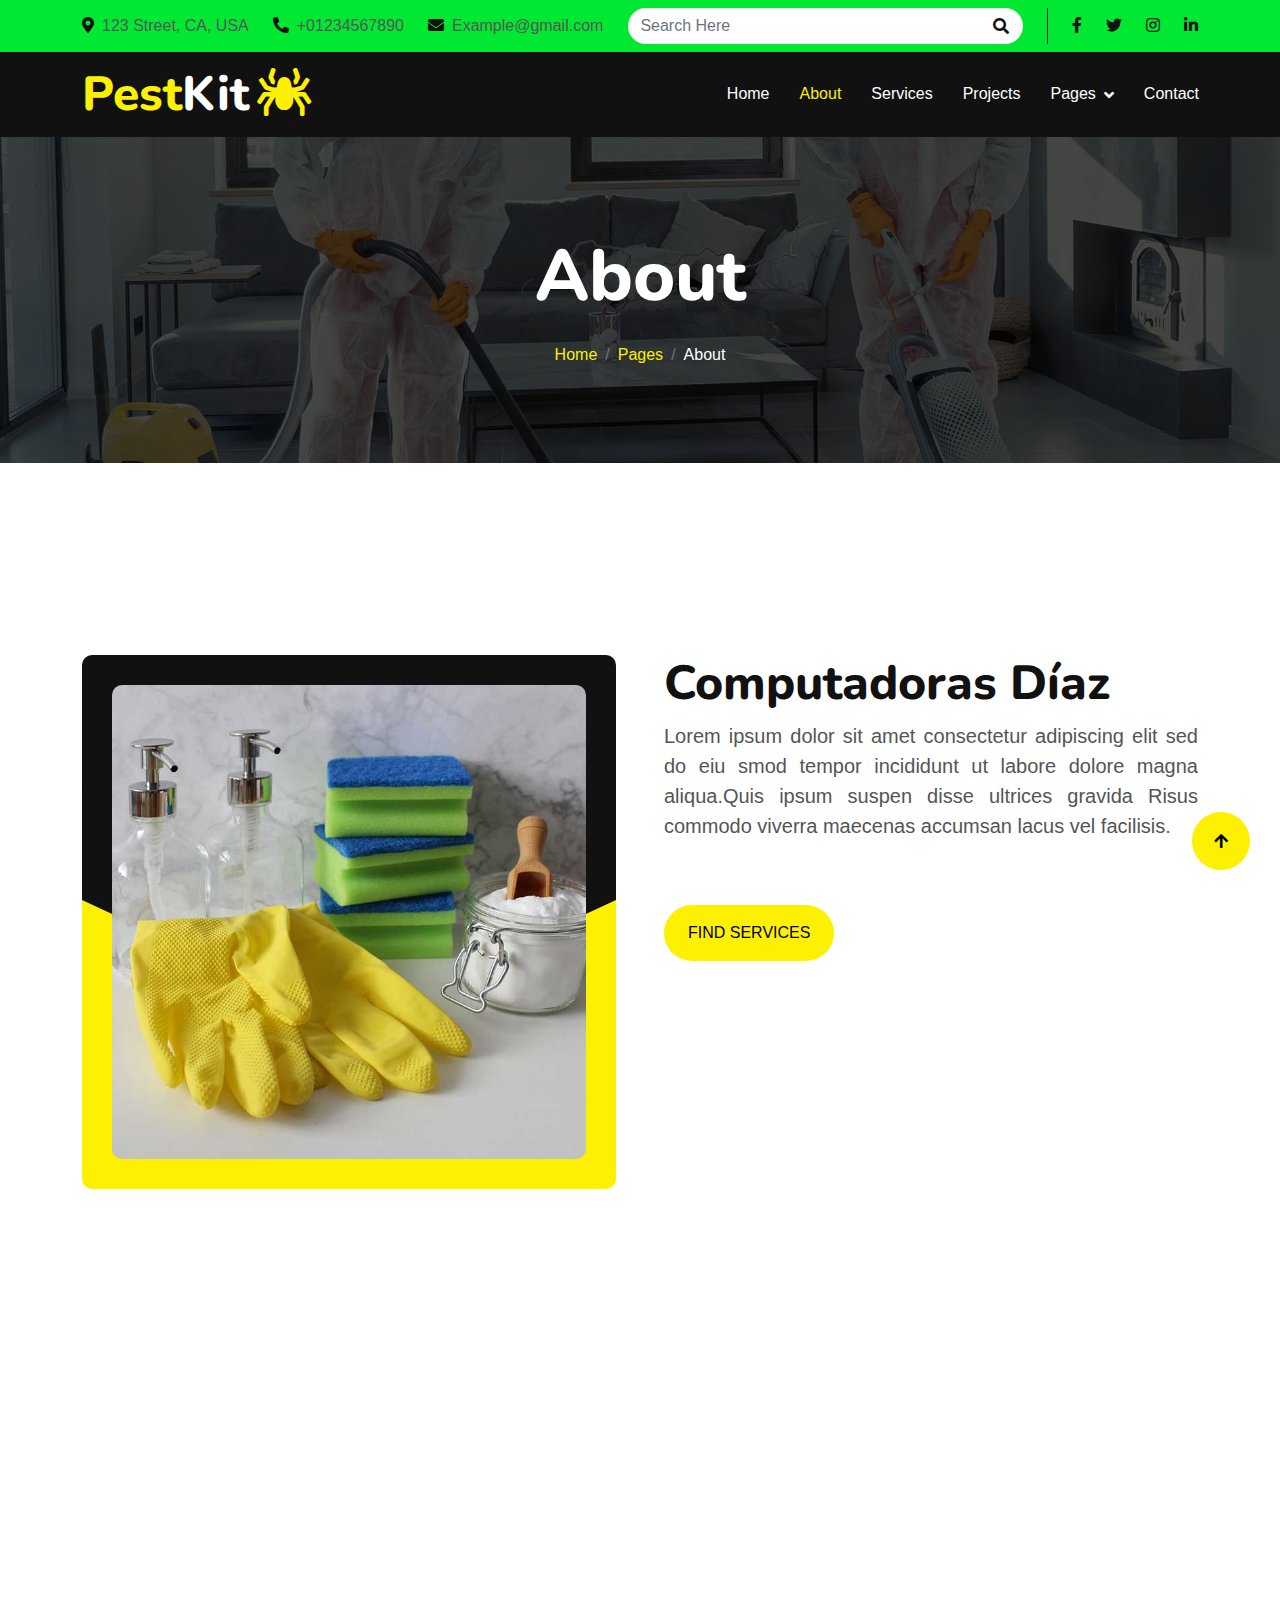
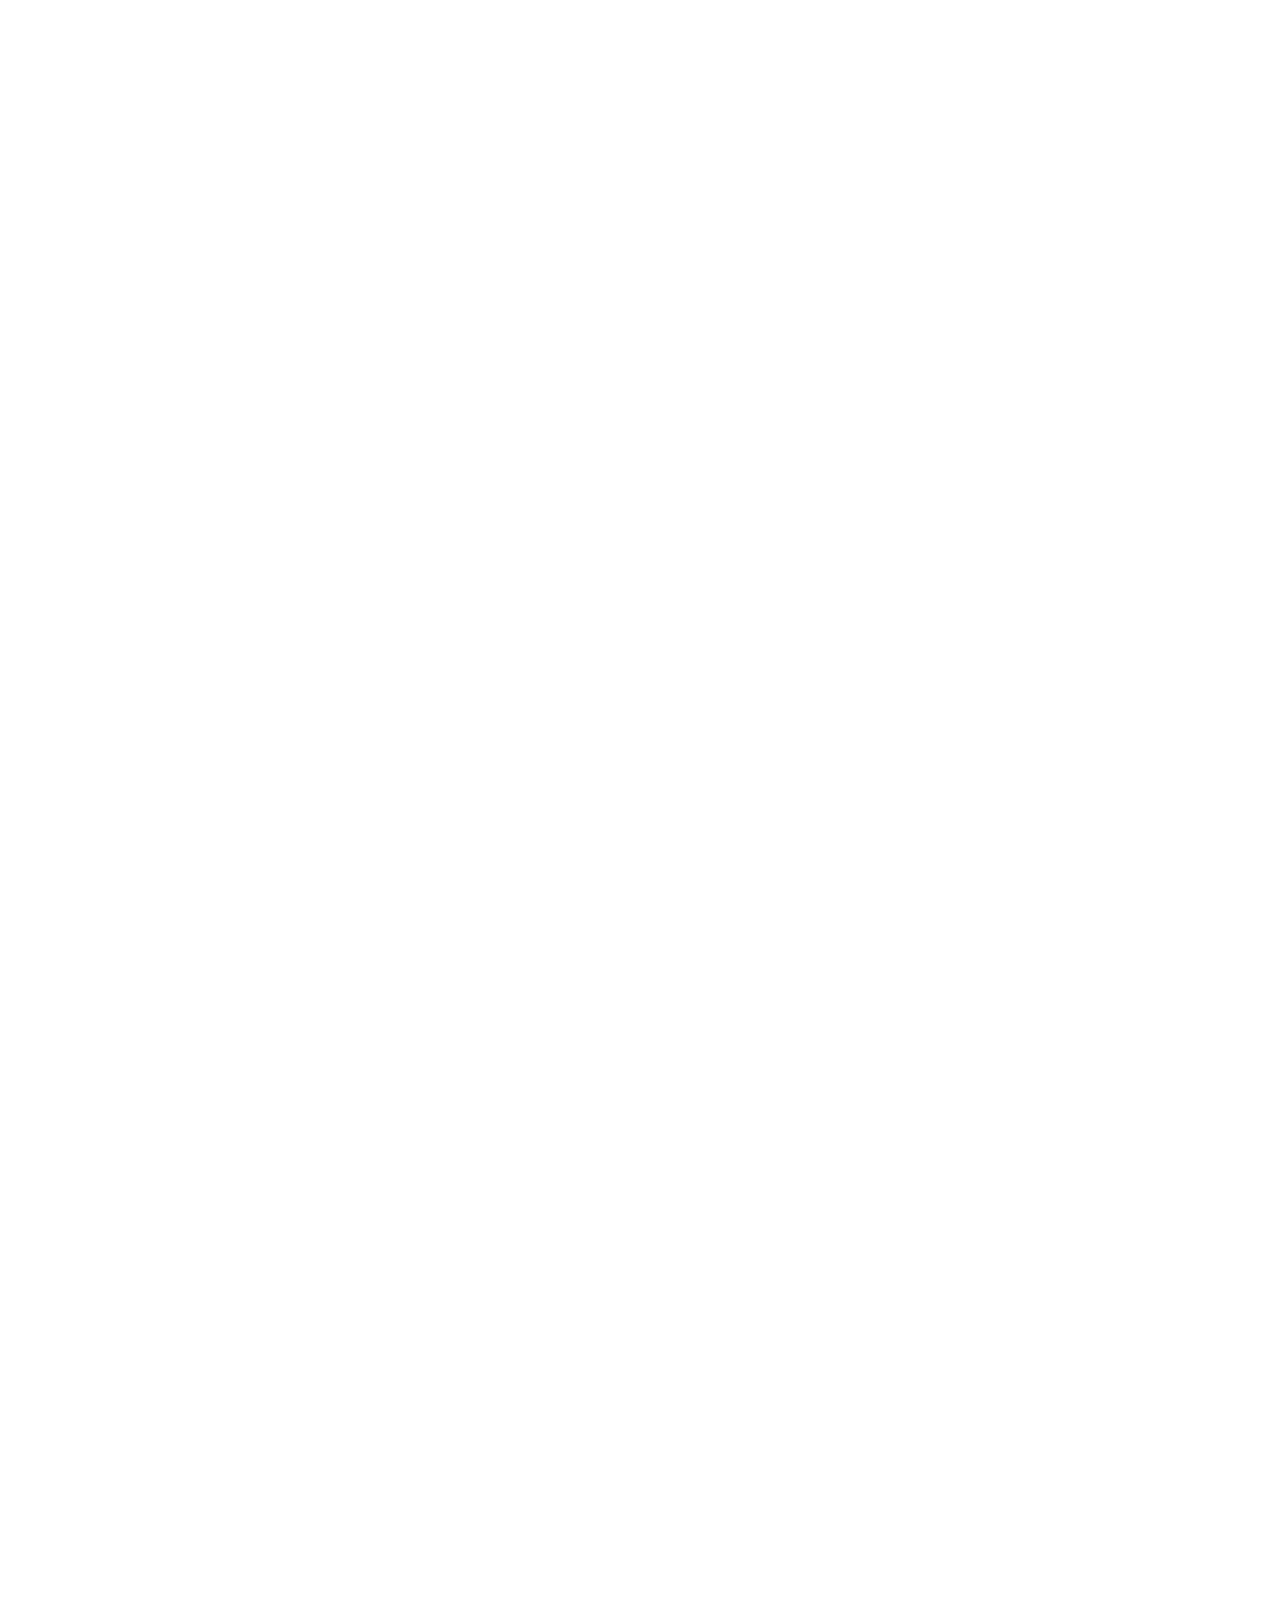
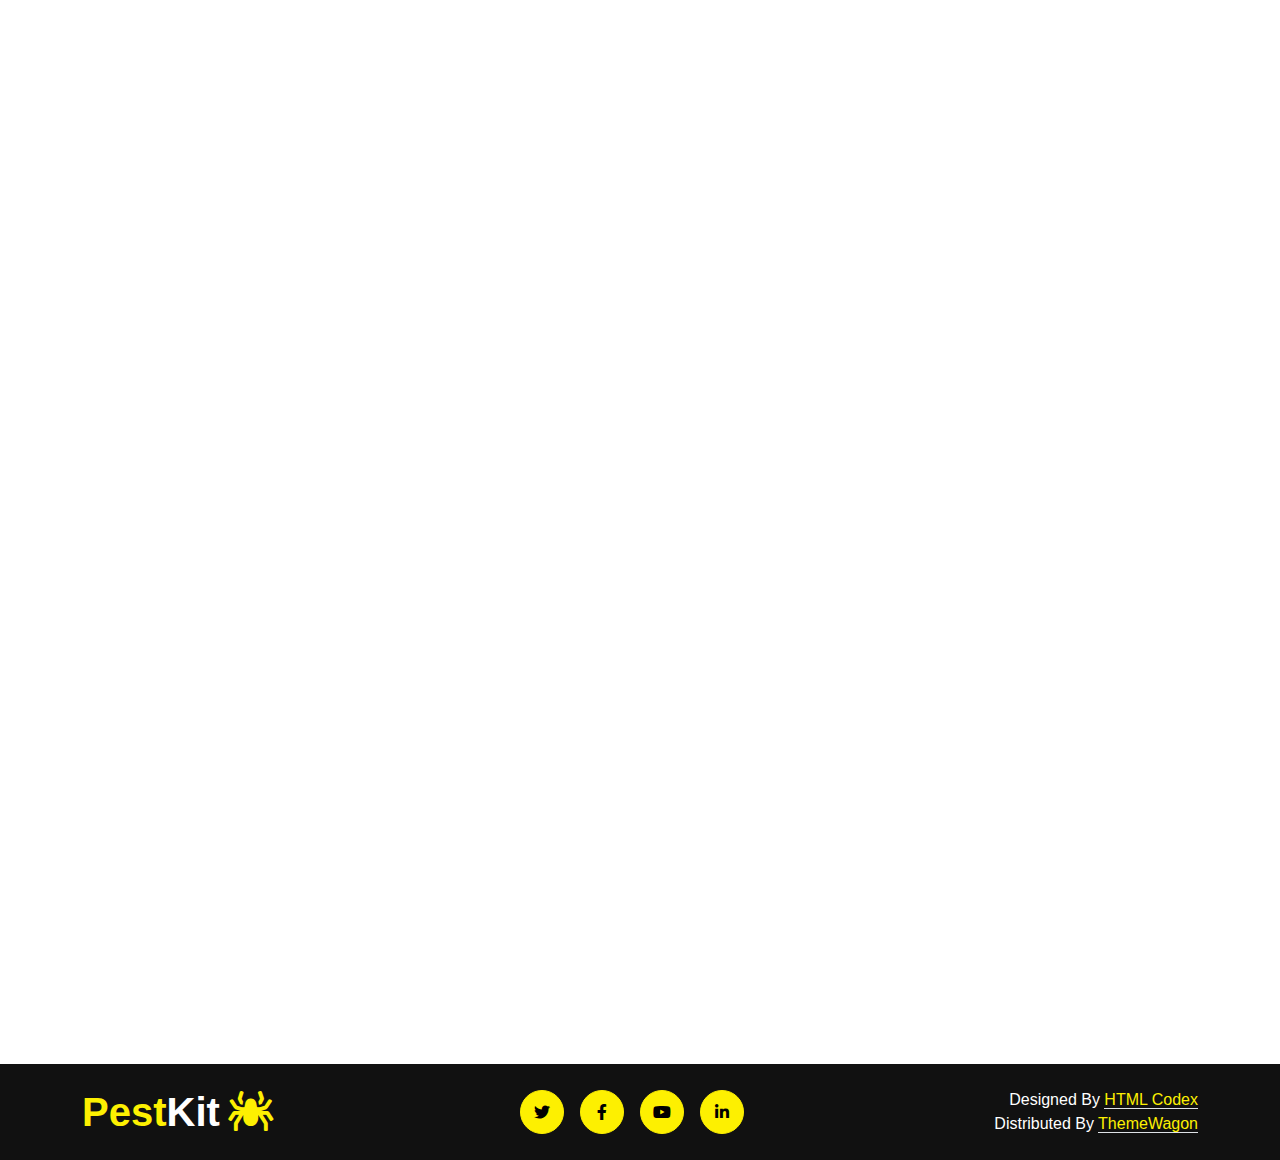
==== about.html @ 219868fa "first commit" ====
<!DOCTYPE html>
<html lang="en">

    <head>
        <meta charset="utf-8">
        <title>ComputadorasDiaz Sobre Nosotros</title>
        <meta content="width=device-width, initial-scale=1.0" name="viewport">
        <meta content="" name="keywords">
        <meta content="" name="description">

        <!-- Google Web Fonts -->
        <link rel="preconnect" href="https://fonts.googleapis.com">
        <link rel="preconnect" href="https://fonts.gstatic.com" crossorigin>
        <link href="https://fonts.googleapis.com/css2?family=Nunito:wght@600;700;800&display=swap" rel="stylesheet"> 
        <link href="https://fonts.googleapis.com/css2?family=Open+Sans:wght@400;500&display=swap" rel="stylesheet">

        <!-- Icon Font Stylesheet -->
        <link href="https://cdnjs.cloudflare.com/ajax/libs/font-awesome/5.10.0/css/all.min.css" rel="stylesheet">
        <link href="https://cdn.jsdelivr.net/npm/bootstrap-icons@1.4.1/font/bootstrap-icons.css" rel="stylesheet">

        <!-- Libraries Stylesheet -->
        <link href="lib/animate/animate.min.css" rel="stylesheet">
        <link href="lib/owlcarousel/assets/owl.carousel.min.css" rel="stylesheet">

        <!-- Customized Bootstrap Stylesheet -->
        <link href="css/bootstrap.min.css" rel="stylesheet">

        <!-- Template Stylesheet -->
        <link href="css/style.css" rel="stylesheet">
    </head>

    <body>
        <!-- Spinner Start -->
        <div id="spinner" class="show w-100 vh-100 bg-white position-fixed translate-middle top-50 start-50 d-flex align-items-center justify-content-center">
            <div class="spinner-grow text-primary" role="status"></div>
        </div>
        <!-- Spinner End -->

        <!-- Topbar Start -->
        <div class="container-fluid topbar-top bg-primary">
            <div class="container">
                <div class="d-flex justify-content-between topbar py-2">
                    <div class="d-flex align-items-center flex-shrink-0 topbar-info">
                        <a href="#" class="me-4 text-secondary"><i class="fas fa-map-marker-alt me-2 text-dark"></i>123 Street, CA, USA</a>
                        <a href="#" class="me-4 text-secondary"><i class="fas fa-phone-alt me-2 text-dark"></i>+01234567890</a>
                        <a href="#" class="text-secondary"><i class="fas fa-envelope me-2 text-dark"></i>Example@gmail.com</a>
                    </div>
                    <div class="text-end pe-4 me-4 border-end border-dark search-btn">
                        <div class="search-form">
                            <form method="post" action="index.html">
                                <div class="form-group">
                                    <div class="d-flex">
                                        <input type="search" class="form-control border-0 rounded-pill" name="search-input" value="" placeholder="Search Here" required=""/>
                                        <button type="submit" value="Search Now!" class="btn"><i class="fa fa-search text-dark"></i></button>
                                    </div>
                                </div>
                            </form>
                        </div>
                    </div>
                    <div class="d-flex align-items-center justify-content-center topbar-icon">
                        <a href="#" class="me-4"><i class="fab fa-facebook-f text-dark"></i></a>
                        <a href="#" class="me-4"><i class="fab fa-twitter text-dark"></i></a>
                        <a href="#" class="me-4"><i class="fab fa-instagram text-dark"></i></a>
                        <a href="#" class=""><i class="fab fa-linkedin-in text-dark"></i></a>
                    </div>
                </div>
            </div>
        </div>
        <!-- Topbar End -->


        <!-- Navbar Start -->
        <div class="container-fluid bg-dark">
            <div class="container">
                <nav class="navbar navbar-dark navbar-expand-lg py-lg-0">
                    <a href="index.html" class="navbar-brand">
                        <h1 class="text-primary mb-0 display-5">Pest<span class="text-white">Kit</span><i class="fa fa-spider text-primary ms-2"></i></h1>
                    </a>
                    <button class="navbar-toggler bg-primary" type="button" data-bs-toggle="collapse" data-bs-target="#navbarCollapse">
                        <span class="fa fa-bars text-dark"></span>
                    </button>
                    <div class="collapse navbar-collapse me-n3" id="navbarCollapse">
                        <div class="navbar-nav ms-auto">
                            <a href="index.html" class="nav-item nav-link">Home</a>
                            <a href="about.html" class="nav-item nav-link active">About</a>
                            <a href="service.html" class="nav-item nav-link">Services</a>
                            <a href="project.html" class="nav-item nav-link">Projects</a>
                            <div class="nav-item dropdown">
                                <a href="#" class="nav-link dropdown-toggle" data-bs-toggle="dropdown">Pages</a>
                                <div class="dropdown-menu m-0 bg-primary">
                                    <a href="price.html" class="dropdown-item">Pricing Plan</a>
                                    <a href="blog.html" class="dropdown-item">Blog Post</a>
                                    <a href="team.html" class="dropdown-item">Team Members</a>
                                    <a href="testimonial.html" class="dropdown-item">Testimonial</a>
                                    <a href="404.html" class="dropdown-item">404 Page</a>
                                </div>
                            </div>
                            <a href="contact.html" class="nav-item nav-link">Contact</a>
                        </div>
                    </div>
                </nav>
            </div>
        </div>
        <!-- Navbar End -->

        
        <!-- Page Header Start -->
        <div class="container-fluid page-header py-5">
            <div class="container text-center py-5">
                <h1 class="display-2 text-white mb-4 animated slideInDown">About</h1>
                <nav aria-label="breadcrumb">
                    <ol class="breadcrumb justify-content-center mb-0 animated slideInDown">
                        <li class="breadcrumb-item"><a href="#">Home</a></li>
                        <li class="breadcrumb-item"><a href="#">Pages</a></li>
                        <li class="breadcrumb-item text-white" aria-current="page">About</li>
                    </ol>
                </nav>
            </div>
        </div>
        <!-- Page Header End -->


        <!-- About Start -->
        <div class="container-fluid py-5">
            <div class="container py-5">
                <div class="row g-5">
                    <div class="col-lg-6 col-md-12 wow fadeInUp" data-wow-delay=".3s">
                        <div class="about-img">
                            <div class="rotate-left bg-dark"></div>
                            <div class="rotate-right bg-dark"></div>
                            <img src="img/about-img.jpg" class="img-fluid h-100" alt="img">
                           
                        </div>
                    </div>
                    <div class="col-lg-6 col-md-12 wow fadeInUp" data-wow-delay=".6s">
                        <div class="about-item overflow-hidden">
                            <h1 class="display-5 mb-2">Computadoras Díaz</h1>
                            <p class="fs-5" style="text-align: justify;">Lorem ipsum dolor sit amet consectetur adipiscing elit sed do eiu smod tempor incididunt ut labore dolore magna aliqua.Quis ipsum suspen disse ultrices gravida Risus commodo viverra maecenas accumsan lacus vel facilisis.</p>
                                
                            </div>
                            <button type="button" class="btn btn-primary border-0 rounded-pill px-4 py-3 mt-5">Find Services</button>
                        </div>
                    </div>
                </div>
            </div>
        </div>
        <!-- About End -->


        <!-- Call To Action Start -->
        <div class="container-fluid py-5 call-to-action wow fadeInUp" data-wow-delay=".3s" style="margin: 6rem 0;">
            <div class="container">
                <div class="row g-4">
                    <div class="col-lg-6">
                        <img src="img/action.jpg" class="img-fluid w-100 rounded-circle p-5" alt="">
                    </div>
                    <div class="col-lg-6 my-auto">
                        <div class="text-start mt-4">
                            <h1 class="pb-4 text-white">Sign Up To Our Newsletter To Get The Latest Offers</h1>
                        </div>
                        <form method="post" action="index.html">
                            <div class="form-group">
                                <div class="d-flex call-btn">
                                    <input type="search" class="form-control py-3 px-4 w-100 border-0 rounded-0 rounded-end rounded-pill" name="search-input" value="" placeholder="Enter Your Email Address" required="Please enter a valid email"/>
                                    <button type="email" value="Search Now!" class="btn btn-primary border-0 rounded-pill rounded rounded-start px-5">Subscribe</button>
                                </div>
                            </div>
                        </form>  
                    </div>
                </div> 
            </div>
        </div>
        <!-- Call To Action End -->


        <!-- Team Start -->
        <div class="container-fluid py-5">
            <div class="container py-5">
                <div class="text-center mb-5 wow fadeInUp" data-wow-delay=".3s">
                    <h5 class="mb-2 px-3 py-1 text-dark rounded-pill d-inline-block border border-2 border-primary">Our Team</h5>
                    <h1 class="display-5 w-50 mx-auto">Our Team Members</h1>
                </div>
                <div class="row g-5">
                    <div class="col-xxl-3 col-lg-6 col-md-6 col-sm-12 wow fadeInUp" data-wow-delay=".3s">
                        <div class="rounded team-item">
                            <img src="img/team-1..jpg" class="img-fluid w-100 rounded-top border border-bottom-0" alt="">
                            <div class="team-content bg-primary text-dark text-center py-3">
                                <span class="fs-4 fw-bold">Full Name</span>
                                <p class="text-muted mb-0">Designation</p>
                            </div>
                            <div class="team-icon d-flex flex-column ">
                                <a href="#" class="btn btn-primary border-0 mb-2"><i class="fab fa-facebook-f"></i></a>
                                <a href="#" class="btn btn-primary border-0 mb-2"><i class="fab fa-twitter"></i></a>
                                <a href="#" class="btn btn-primary border-0 mb-2"><i class="fab fa-instagram"></i></a>
                                <a href="#" class="btn btn-primary border-0"><i class="fab fa-linkedin-in"></i></a>
                            </div>
                        </div>
                    </div>
                    <div class="col-xxl-3 col-lg-6 col-md-6 col-sm-12 wow fadeInUp" data-wow-delay=".5s">
                        <div class="rounded team-item">
                            <img src="img/team-2.jpg" class="img-fluid w-100 rounded-top border border-bottom-0" alt="">
                            <div class="team-content bg-primary text-dark text-center py-3">
                                <span class="fs-4 fw-bold">Full Name</span>
                                <p class="text-muted mb-0">Designation</p>
                            </div>
                            <div class="team-icon d-flex flex-column ">
                                <a href="#" class="btn btn-primary border-0 mb-2"><i class="fab fa-facebook-f"></i></a>
                                <a href="#" class="btn btn-primary border-0 mb-2"><i class="fab fa-twitter"></i></a>
                                <a href="#" class="btn btn-primary border-0 mb-2"><i class="fab fa-instagram"></i></a>
                                <a href="#" class="btn btn-primary border-0"><i class="fab fa-linkedin-in"></i></a>
                            </div>
                        </div>
                    </div>
                    <div class="col-xxl-3 col-lg-6 col-md-6 col-sm-12 wow fadeInUp" data-wow-delay=".7s">
                        <div class="rounded team-item">
                            <img src="img/team-3.jpg" class="img-fluid w-100 rounded-top border border-bottom-0" alt="">
                            <div class="team-content bg-primary text-dark text-center py-3">
                                <span class="fs-4 fw-bold">Full Name</span>
                                <p class="text-muted mb-0">Designation</p>
                            </div>
                            <div class="team-icon d-flex flex-column ">
                                <a href="#" class="btn btn-primary border-0 mb-2"><i class="fab fa-facebook-f"></i></a>
                                <a href="#" class="btn btn-primary border-0 mb-2"><i class="fab fa-twitter"></i></a>
                                <a href="#" class="btn btn-primary border-0 mb-2"><i class="fab fa-instagram"></i></a>
                                <a href="#" class="btn btn-primary border-0"><i class="fab fa-linkedin-in"></i></a>
                            </div>
                        </div>
                    </div>
                    <div class="col-xxl-3 col-lg-6 col-md-6 col-sm-12 wow fadeInUp" data-wow-delay=".9s">
                        <div class="rounded team-item">
                            <img src="img/team-4.jpg" class="img-fluid w-100 rounded-top border border-bottom-0" alt="">
                            <div class="team-content bg-primary text-dark text-center py-3">
                                <span class="fs-4 fw-bold">Full Name</span>
                                <p class="text-muted mb-0">Designation</p>
                            </div>
                            <div class="team-icon d-flex flex-column ">
                                <a href="#" class="btn btn-primary border-0 mb-2"><i class="fab fa-facebook-f"></i></a>
                                <a href="#" class="btn btn-primary border-0 mb-2"><i class="fab fa-twitter"></i></a>
                                <a href="#" class="btn btn-primary border-0 mb-2"><i class="fab fa-instagram"></i></a>
                                <a href="#" class="btn btn-primary border-0"><i class="fab fa-linkedin-in"></i></a>
                            </div>
                        </div>
                    </div>
                </div>
            </div>
        </div>
        <!-- Team End -->


        <!-- Footer Start -->
        <div class="container-fluid footer py-5 wow fadeIn" data-wow-delay=".3s">
            <div class="container py-5">
                <div class="row g-4 footer-inner">
                    <div class="col-lg-3 col-md-6">
                        <div class="footer-item">
                            <h4 class="text-white fw-bold mb-4">About PestKit.</h4>
                            <p>Nostrud exertation ullamco labor nisi aliquip ex ea commodo consequat duis aute irure dolor in reprehenderit in voluptate velit esse cillum dolore.</p>
                            <p class="mb-0"><a class="" href="#">PestKit </a> &copy; 2023 All Right Reserved.</p>
                        </div>
                    </div>
                    <div class="col-lg-3 col-md-6">
                        <div class="footer-item">
                            <h4 class="text-white fw-bold mb-4">Usefull Link</h4>
                            <div class="d-flex flex-column align-items-start">
                                <a class="btn btn-link ps-0" href=""><i class="fa fa-check me-2"></i>About Us</a>
                                <a class="btn btn-link ps-0" href=""><i class="fa fa-check me-2"></i>Contact Us</a>
                                <a class="btn btn-link ps-0" href=""><i class="fa fa-check me-2"></i>Our Services</a>
                                <a class="btn btn-link ps-0" href=""><i class="fa fa-check me-2"></i>Terms & Condition</a>
                            </div>
                        </div>
                    </div>
                    <div class="col-lg-3 col-md-6">
                        <div class="footer-item">
                            <h4 class="text-white fw-bold mb-4">Services Link</h4>
                            <div class="d-flex flex-column align-items-start">
                                <a class="btn btn-link ps-0" href=""><i class="fa fa-check me-2"></i>Apartment Cleaning</a>
                                <a class="btn btn-link ps-0" href=""><i class="fa fa-check me-2"></i>Office Cleaning</a>
                                <a class="btn btn-link ps-0" href=""><i class="fa fa-check me-2"></i>Car Washing</a>
                                <a class="btn btn-link ps-0" href=""><i class="fa fa-check me-2"></i>Green Cleaning</a>
                            </div>
                            
                        </div>
                    </div>
                    <div class="col-lg-3 col-md-6">
                        <div class="footer-item">
                            <h4 class="text-white fw-bold mb-4">Contact Us</h4>
                            <a href="" class="btn btn-link w-100 text-start ps-0 pb-3 border-bottom rounded-0"><i class="fa fa-map-marker-alt me-3"></i>123 Street, CA, USA</a>
                            <a href="" class="btn btn-link w-100 text-start ps-0 py-3 border-bottom rounded-0"><i class="fa fa-phone-alt me-3"></i>+012 345 67890</a>
                            <a href="" class="btn btn-link w-100 text-start ps-0 py-3 border-bottom rounded-0"><i class="fa fa-envelope me-3"></i>info@example.com</a>
                        </div>
                    </div>
                </div>
            </div>
        </div>
        <!-- Footer End -->



        <!-- Copyright Start -->
        <div class="container-fluid copyright bg-dark py-4">
            <div class="container">
                <div class="row">
                    <div class="col-md-4 text-center text-md-start mb-3 mb-md-0">
                        <a href="#" class="text-primary mb-0 display-6">Pest<span class="text-white">Kit</span><i class="fa fa-spider text-primary ms-2"></i></a>
                    </div>
                    <div class="col-md-4 copyright-btn text-center text-md-start mb-3 mb-md-0 flex-shrink-0">
                        <a class="btn btn-primary rounded-circle me-3 copyright-icon" href=""><i class="fab fa-twitter"></i></a>
                        <a class="btn btn-primary rounded-circle me-3 copyright-icon" href=""><i class="fab fa-facebook-f"></i></a>
                        <a class="btn btn-primary rounded-circle me-3 copyright-icon" href=""><i class="fab fa-youtube"></i></a>
                        <a class="btn btn-primary rounded-circle me-3 copyright-icon" href=""><i class="fab fa-linkedin-in"></i></a>
                    </div>
                    <div class="col-md-4 my-auto text-center text-md-end text-white">
                        <!--/*** This template is free as long as you keep the below author’s credit link/attribution link/backlink. ***/-->
                        <!--/*** If you'd like to use the template without the below author’s credit link/attribution link/backlink, ***/-->
                        <!--/*** you can purchase the Credit Removal License from "https://htmlcodex.com/credit-removal". ***/-->
                        Designed By <a class="border-bottom" href="https://htmlcodex.com">HTML Codex</a><br>Distributed By <a class="border-bottom" href="https://themewagon.com">ThemeWagon</a>
                    </div>
                </div>
            </div>
        </div>
        <!-- Copyright End -->
        

        <!-- Back to Top -->
        <a href="#" class="btn btn-primary rounded-circle border-3 back-to-top"><i class="fa fa-arrow-up"></i></a>

        
        <!-- JavaScript Libraries -->
        <script src="https://ajax.googleapis.com/ajax/libs/jquery/3.6.4/jquery.min.js"></script>
        <script src="https://code.jquery.com/jquery-3.4.1.min.js"></script>
        <script src="https://cdn.jsdelivr.net/npm/bootstrap@5.0.0/dist/js/bootstrap.bundle.min.js"></script>
        <script src="lib/wow/wow.min.js"></script>
        <script src="lib/easing/easing.min.js"></script>
        <script src="lib/waypoints/waypoints.min.js"></script>
        <script src="lib/owlcarousel/owl.carousel.min.js"></script>

        <!-- Template Javascript -->
        <script src="js/main.js"></script>
    </body>

</html>
---- css/style.css ----
/*** Spinner Start ***/
#spinner {
    opacity: 0;
    visibility: hidden;
    transition: opacity .8s ease-out, visibility 0s linear .5s;
    z-index: 99999;
 }

 #spinner.show {
     transition: opacity .8s ease-out, visibility 0s linear .0s;
     visibility: visible;
     opacity: 1;
 }

/*** Spinner End ***/

.back-to-top {
    position: fixed;
    right: 30px;
    bottom: 30px;
    display: flex;
    width: 58px;
    height: 58px;
    align-items: center;
    justify-content: center;
    z-index: 99;
}

.btn {
    text-transform: uppercase;
    font-weight: 500;
    transition: .5s;
}

.btn.btn-primary {
    box-shadow: inset 0 0 0 0 var(--bs-dark);
}

.btn.btn-primary:hover {
    box-shadow: inset 200px 0 0 0 var(--bs-dark) !important;
    color: var(--bs-primary) !important;
}

.btn.btn-dark {
    box-shadow: inset 0 0 0 0 var(--bs-primary);
}

.btn.btn-dark:hover {
    box-shadow: inset 200px 0 0 0 var(--bs-primary);
    color: var(--bs-dark) !important;
}



/*** Topbar Start ***/

.search-btn {
    position: relative;
    width: 100%;
    padding: 0 0 0 25px;
}

.search-btn .form-group {
    width: 100%;
}

.search-btn button {
    position: absolute;
    right: 25px;
}

@media (max-width: 992px) {
    .search-btn {
        display: none;
    }
}

@media (max-width: 768px) {
    .topbar {
        flex-direction: column;
    }
    .search-btn {
        display: none;
    }
    .topbar-info {
        flex-direction: column;
    }
    .topbar-info a {
        padding: 0 0 10px 0;
    }
    .topbar-icon {
        padding: 0 0 10px 0;
    }
}

@media (max-width: 576px) {
    .topbar-top {
        display: none;
    }
}

/*** Topbar End ***/

/*** Navbar Start ***/
.navbar .navbar-nav {
    padding: 15px 0;
}

.navbar .navbar-nav .nav-link {
    padding: 15px;
    color: var(--bs-white);
    font-weight: 500;
    font-size: 16px;
    outline: none;
    transition: .5s;
}

.navbar .navbar-nav .nav-link:hover,
.navbar .navbar-nav .nav-link.active  {
    color: var(--bs-primary);
    transition: .5s;
}

.navbar .dropdown-toggle::after {
    border: none;
    content: "\f107";
    font-family: "Font Awesome 5 Free";
    font-weight: 800;
    vertical-align: middle;
    margin-left: 8px;
}

@media (min-width: 992px) {
    .navbar .nav-item .dropdown-menu {
        display: block;
        visibility: hidden;
        top: 100%;
        transform: rotateX(-75deg);
        transform-origin: 0% 0%;
        transition: .5s;
        opacity: 0;
    }
}

.dropdown .dropdown-menu a:hover,
.dropdown .dropdown-menu a.active {
    background: var(--bs-dark);
    color: var(--bs-primary);
}

.navbar .nav-item:hover .dropdown-menu {
    transform: rotateX(0deg);
    visibility: visible;
    transition: .5s;
    opacity: 1;
}

.navbar-toggler {
    background: var(--bs-secondary);
    color: var(--bs-light) !important;
    padding: 5px 12px;
    border: 2px solid var(--bs-primary) !important;
}

/*** Navbar End ***/



/*** Carousel Start ***/

.carousel-item {
    position: relative;
}

.carousel-item::after {
    content: "";
    position: absolute;
    width: 100%;
    height: 100%;
    top: 0;
    right: 0;
    background: rgba(0, 0, 0, .7);
}

.carousel-caption {
    height: 100%;
    display: flex;
    align-items: center;
    text-align: start;
    z-index: 1;
}

.carousel-control-prev {
    width: 80px;
    height: 60px;
    position: absolute;
    top: 50%;
    left: 0;
    background: var(--bs-primary);
    border-radius: 0 30px 30px 0;
    transition: .5s;
    opacity: 1;
}


.carousel-control-next {
    width: 80px;
    height: 60px;
    position: absolute;
    top: 50%;
    right: 0;
    background: var(--bs-primary);
    border-radius: 30px 0 0 30px;
    transition: .5s;
    opacity: 1;
}

#carouselId .carousel-indicators li,
#carouselId .carousel-indicators li {
    width: 24px;
    height: 24px;
    background: var(--bs-dark);
    border: 2px solid var(--bs-primary);
    border-radius: 24px;
    margin: 0 10px 30px 10px;
}

#carouselId .carousel-indicators li.active {
    background: var(--bs-primary) !important;
}

@media (max-width: 768px) {
    .carousel-item {
        width: 100%;
        height: 400px;
    }

    .carousel-item img {
        height: 400px;
    }

    .carousel-control-prev,
    .carousel-control-next {
        display: none;
    }
    
}

.page-header {
    background: linear-gradient(rgba(0, 0, 0, .7), rgba(0, 0, 0, .7)), url(../img/carousel-2.jpg) center center no-repeat;
    background-size: cover;
    margin-bottom: 6rem;
}

/*** Carousel End ***/


/*** About Start ***/

.about-img {
    width: 100%;
    height: 100%;
    position: relative;
    padding: 30px 30px 30px 30px ;
    overflow: hidden;
}

.about-img::before {
    content: "";
    width: 100%;
    height: 40%;
    background: var(--bs-dark);
    position: absolute;
    top: 0px;
    left: 0px;
    z-index: 1;
    border-radius: 10px 10px 10px 10px;
}


.about-img::after {
    content: "";
    width: 100%;
    height: 60%;
    background: var(--bs-primary);
    position: absolute;
    bottom: 0px;
    left: 0px;
    z-index: 1;
    border-radius: 10px 10px 10px 10px;
}

.rotate-left {
    width: 150px;
    height: 100px;
    position: absolute;
    top: 28%;
    left: -10%;
    rotate: 25deg;
    z-index: 2;
}

.rotate-right {
    width: 150px;
    height: 100px;
    position: absolute;
    top: 28%;
    right: -10%;
    rotate: -25deg;
    z-index: 2;
}

.about-img img {
    position: relative;
    z-index: 2;
    border-radius: 10px;
}

.experiences {
    width: 160px;
    height: 200px;
    position: absolute;
    top: -0;
    right: 0;
    padding: 35px 35px;
    text-align: center;
    border-radius: 10px;
    z-index: 3;
    animation: mymove 5s infinite;
    animation-timing-function: ease-in-out;
}

@keyframes mymove {
    from {top: -202px;}
    to {top: 102%;}
}

/*** About End ***/


/*** Services Start ***/
.services-inner-icon {
    width: 130px;
    height: 130px;
    background: var(--bs-dark);
    display: flex;
    align-items: center;
    justify-content: center;
    transition: .5s;
    position: relative;
    
}

.services-inner-icon::after {
    content: "";
    position: absolute;
    width: 0;
    height: 0;
    border-radius: 62px;
    top: 50%;
    left: 50%;
    transition: .5s;
}

.services-item:hover .services-inner-icon::after {
    width: 100%;
    height: 100%;
    margin-top: -50%;
    margin-left: -50%;
    background: var(--bs-primary);
    color: var(--bs-dark);
    
} 

.services-item i {
    text-align: center;
    transition: .5s;
}

.services-item:hover i {
    color: var(--bs-dark) !important;
    z-index: 1;
    rotate: 360deg;
}

.services-btn {
    display: flex;
    align-items: center;
    justify-content: center;
}

/*** Services Start ***/

/*** Project Start ***/
.project-item {
    width: 100%;
    height: 100%;
    position: relative;
    padding: 30px 30px 30px 30px ;
    overflow: hidden;
}

.project-item::before {
    content: "";
    width: 100%;
    height: 40%;
    background: var(--bs-dark);
    position: absolute;
    top: 0px;
    left: 0px;
    z-index: 1;
    border-radius: 10px 10px 10px 10px;
}


.project-item::after {
    content: "";
    width: 100%;
    height: 60%;
    background: var(--bs-primary);
    position: absolute;
    bottom: 0px;
    left: 0px;
    z-index: 1;
    border-radius: 10px 10px 10px 10px;
}

.project-left {
    width: 180px;
    height: 70px;
    position: absolute;
    top: 22%;
    left: -18%;
    rotate: 30deg;
    z-index: 2;
}

.project-right {
    width: 180px;
    height: 70px;
    position: absolute;
    top: 22%;
    right: -18%;
    rotate: -30deg;
    z-index: 2;
}

.project-item img {
    position: relative;
    width: 100%;
    height: 100%;
    z-index: 2;
    border-radius: 10px;
    display: flex;
    align-items: center;
    justify-content: center;
}

.project-item a {
    position: absolute;
    padding: 25px;
    top: 50%;
    left: 50%;
    transform: translate(-50%, -50%) scale(0) rotate(-360deg);
    border-radius: 10px;
    z-index: 3;
    display: flex;
    align-items: center;
    justify-content: center;
    transition: .5s;
    opacity: 0;
}

.project-item:hover a {
    top: 50%;
    left: 50%;
    transform: translate(-50%, -50%) scale(1) rotate(0deg);
    background: var(--bs-primary);
    color: var(--bs-dark) !important;
    opacity: 1;

}


/*** prohect Start ***/


/*** Blog Start ***/

.blog-carousel {
    width: 100%;
    height: 100%;
    position: relative;
}


.blog-carousel .owl-nav .owl-prev {
    position: absolute;
    width: 80px;
    height: 50px;
    background: var(--bs-primary);
    top: -51px;
    left: 0;
    border: 0;
    border-radius: 10px 30px 30px 10px;
}

.blog-carousel .owl-nav .owl-prev {
    box-shadow: inset 0 0 0 0 var(--bs-dark);
    transition: .5s;
}

.blog-carousel .owl-nav .owl-prev:hover {
    box-shadow: inset 200px 0 0 0 var(--bs-dark);
    color: var(--bs-primary) !important;
}

.blog-carousel .owl-prev,
.blog-carousel .owl-next {
    color: var(--bs-dark);
    display: flex;
    align-items: center;
    justify-content: center;
}

.blog-carousel .owl-nav .owl-next {
    position: absolute;
    width: 80px;
    height: 50px;
    background: var(--bs-primary);
    top: -51px;
    right: 0;
    border-radius: 30px 10px 10px 30px;
}

.blog-carousel .owl-nav .owl-next {
    box-shadow: inset 0 0 0 0 #000000;
    transition: .5s;
}

.blog-carousel .owl-nav .owl-next:hover {
    box-shadow: inset 200px 0 0 0 #000000;
    color: var(--bs-primary) !important;
}

/*** Blog End ***/


/*** Pricing Start ***/
.pricing-item {
    transition: .5s;
    
}

.pricing-item:hover {
    box-shadow: 0 0 30px rgba(0, 0, 0, .5);
    margin: -20px 0 20px 0;
}

.pricing-label {
    border-bottom: 20px solid var(--bs-light);
    border-radius: 0 0 300px 300px;
    transition: .5s;
}

.pricing-item:hover .pricing-label {
    border-color: rgba(0, 0, 0, .5);
}

.pricing-item:hover .pricing-label.pricing-featured {
    border-color: rgba(255, 255, 255, .5);
}


/*** Pricing End ***/


/*** Call To Action start ***/

.call-to-action {
    background: linear-gradient(rgba(0, 0, 0, .7), rgba(0, 0, 0, .7)), url(../img/carousel-1.jpg) center center no-repeat;
    background-size: cover;
}

/*** Call To Action End ***/


/*** Team Start ***/
.team-item {
    position: relative;
    width: 100%;
    height: 100%;
    overflow: hidden;
}

.team-item .team-icon {
    position: absolute;
    top: 15px;
    right: -80px;
    rotate: -30deg;
    transition: .5s;
    visibility: hidden;
}

.team-item:hover .team-icon {
    visibility: visible;
    margin-right: 95px;
    rotate: 0deg;
}

.team-item .team-icon .btn {
    padding: 0;
    width: 40px;
    height: 40px;
    display: flex;
    align-items: center;
    justify-content: center;
    border-radius: 35px;
}

.team-item .team-content {
    box-shadow: inset 0 0 0 0 var(--bs-dark);
    transition: 1s;
    
}

.team-item:hover .team-content {
    box-shadow: inset 550px 0 0 0 var(--bs-dark);
    color: var(--bs-primary) !important;
}
/*** Team End ***/

/*** testimonial Start ***/
.testimonial-content {
    position: relative;
    width: 100%;
    height: 100%;
    background: var(--bs-light);
    z-index: 1;
}

.testimonial-content::before {
    content: "";
    width: 50px;
    height: 50px;
    position: absolute;
    left: 50px;
    bottom: -15px;
    rotate: 45deg;
    z-index: -5;
    background: var(--bs-light);
}

.testimonial-carousel {
    position: relative;
    padding-left: 60px;
    padding-right: 60px;
}

.testimonial-carousel .owl-nav .owl-prev,
.testimonial-carousel .owl-nav .owl-next {
    display: flex;
    align-items: center;
    justify-content: center;
    position: absolute;
    width: 60px;
    height: 40px;
    background: var(--bs-primary);
    color: var(--bs-dark);
    font-size: 22px;
    top: 14%;
    left: 0px;
    border-radius: 30px 0 0 30px;
    box-shadow: inset 0 0 0 0 var(--bs-dark);
    transition: .5s;
}

.testimonial-carousel .owl-nav .owl-prev:hover {
    box-shadow: inset 200px 0 0 0 var(--bs-dark);
    color: var(--bs-primary) !important;
}

.testimonial-carousel .owl-nav .owl-next {
    left: auto;
    right: 0px;
    border-radius: 0 30px 30px 0;
}

.testimonial-carousel .owl-nav .owl-next:hover {
    box-shadow: inset 200px 0 0 0 var(--bs-dark);
    color: var(--bs-primary) !important;
}

.testimonial-carousel .owl-dots {
    margin-top: 30px;
    display: flex;
    align-items: center;
    justify-content: center;
}

.testimonial-carousel .owl-dot {
    position: relative;
    display: inline-block;
    margin: 0 5px;
    width: 15px;
    height: 15px;
    background: var(--bs-secondary);
    border-radius: 15px;
    transition: .5s;
}

.testimonial-carousel .owl-dot.active {
    width: 30px;
    background: var(--bs-primary);
}

/*** testimonial End ***/


/*** Contact Start ***/
.contact-link a i,
.contact-link a h5,
.contact-link a.h5 {
    transition: .5s;
}

.contact-link a i:hover,
.contact-link a h5:hover,
.contact-link a.h5:hover {
    color: var(--bs-primary) !important;
}

/*** Contact End ***/


/*** Footer Start ***/
.footer {
    background: linear-gradient(rgba(0, 0, 0, .7), rgba(0, 0, 0, .7)), url(../img/carousel-2.jpg) center center no-repeat;
    background-size: cover;
    color: rgba(255, 255, 255, .7);
    margin-top: 6rem;
}

.footer-item,
.footer-item a {
    color: rgba(255, 255, 255, .7);
    text-transform: capitalize;
}

/*** Footer End ***/


/*** Copywright Start ***/

.copyright .copyright-btn {
    display: flex;
    align-items: center;
    justify-content: center;
}

.copyright .copyright-icon {
    width: 44px; 
    height: 44px; 
    display: flex;
    align-items: center; 
    justify-content: center;
}

/*** Copywright End ***/
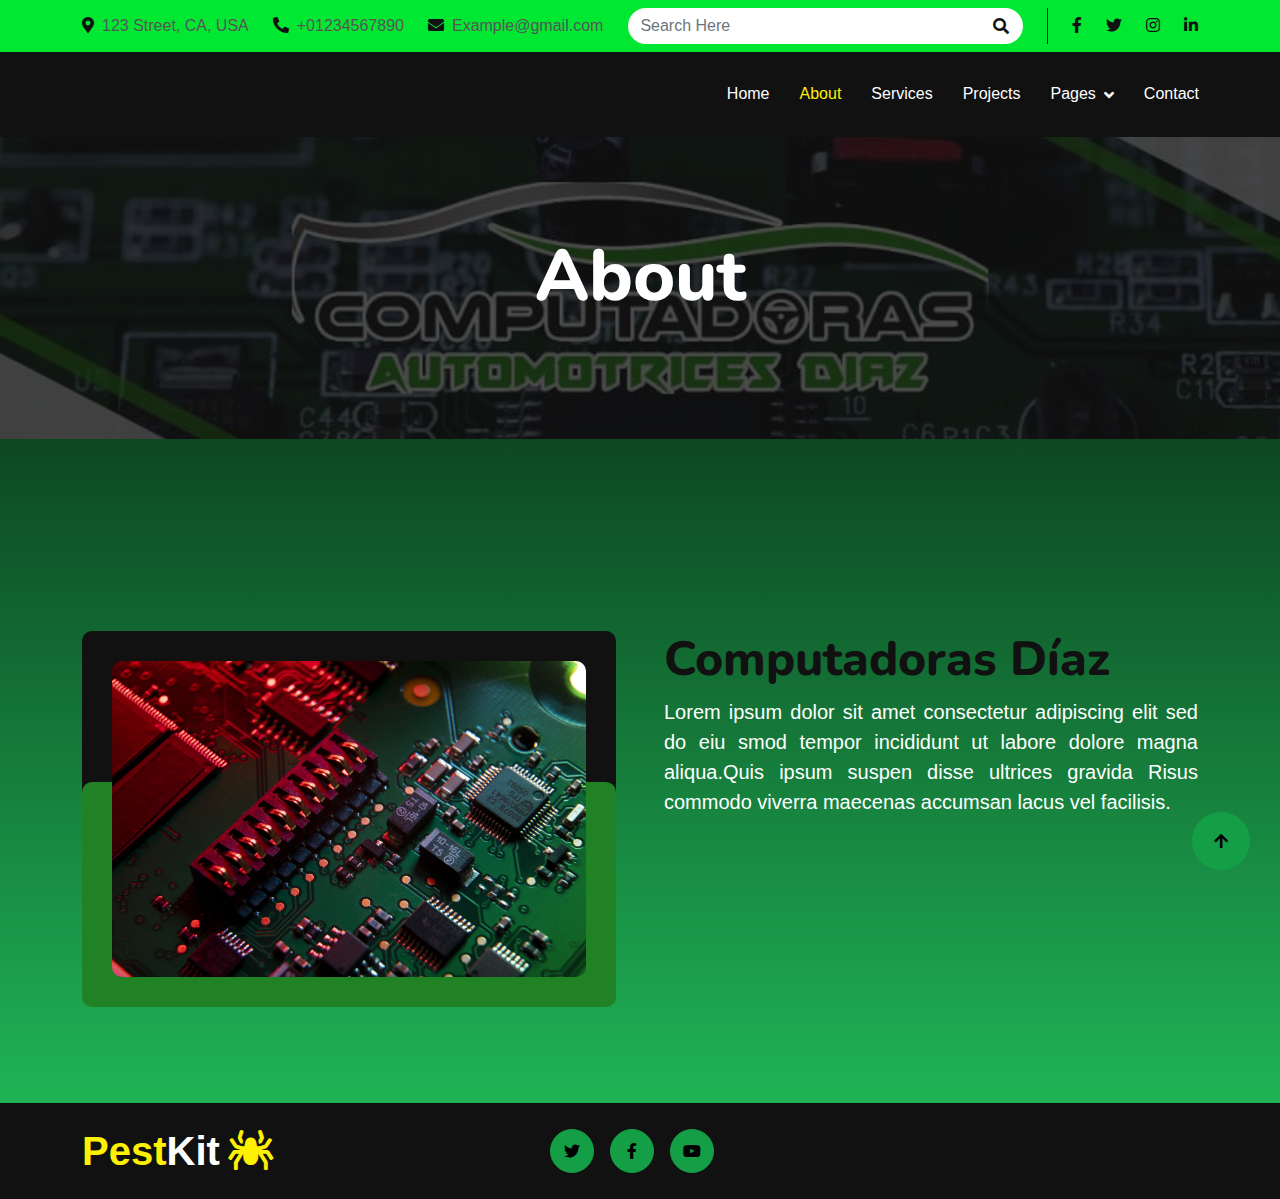
==== commit f5b47387: "se edito about" ====
--- a/about.html
+++ b/about.html
@@ -74,7 +74,6 @@
             <div class="container">
                 <nav class="navbar navbar-dark navbar-expand-lg py-lg-0">
                     <a href="index.html" class="navbar-brand">
-                        <h1 class="text-primary mb-0 display-5">Pest<span class="text-white">Kit</span><i class="fa fa-spider text-primary ms-2"></i></h1>
                     </a>
                     <button class="navbar-toggler bg-primary" type="button" data-bs-toggle="collapse" data-bs-target="#navbarCollapse">
                         <span class="fa fa-bars text-dark"></span>
@@ -109,11 +108,7 @@
             <div class="container text-center py-5">
                 <h1 class="display-2 text-white mb-4 animated slideInDown">About</h1>
                 <nav aria-label="breadcrumb">
-                    <ol class="breadcrumb justify-content-center mb-0 animated slideInDown">
-                        <li class="breadcrumb-item"><a href="#">Home</a></li>
-                        <li class="breadcrumb-item"><a href="#">Pages</a></li>
-                        <li class="breadcrumb-item text-white" aria-current="page">About</li>
-                    </ol>
+                  
                 </nav>
             </div>
         </div>
@@ -126,9 +121,7 @@
                 <div class="row g-5">
                     <div class="col-lg-6 col-md-12 wow fadeInUp" data-wow-delay=".3s">
                         <div class="about-img">
-                            <div class="rotate-left bg-dark"></div>
-                            <div class="rotate-right bg-dark"></div>
-                            <img src="img/about-img.jpg" class="img-fluid h-100" alt="img">
+                            <img src="img/imagen3.jpg" class="img-fluid h-100" alt="img">
                            
                         </div>
                     </div>
@@ -138,7 +131,6 @@
                             <p class="fs-5" style="text-align: justify;">Lorem ipsum dolor sit amet consectetur adipiscing elit sed do eiu smod tempor incididunt ut labore dolore magna aliqua.Quis ipsum suspen disse ultrices gravida Risus commodo viverra maecenas accumsan lacus vel facilisis.</p>
                                 
                             </div>
-                            <button type="button" class="btn btn-primary border-0 rounded-pill px-4 py-3 mt-5">Find Services</button>
                         </div>
                     </div>
                 </div>
@@ -146,153 +138,6 @@
         </div>
         <!-- About End -->
 
-
-        <!-- Call To Action Start -->
-        <div class="container-fluid py-5 call-to-action wow fadeInUp" data-wow-delay=".3s" style="margin: 6rem 0;">
-            <div class="container">
-                <div class="row g-4">
-                    <div class="col-lg-6">
-                        <img src="img/action.jpg" class="img-fluid w-100 rounded-circle p-5" alt="">
-                    </div>
-                    <div class="col-lg-6 my-auto">
-                        <div class="text-start mt-4">
-                            <h1 class="pb-4 text-white">Sign Up To Our Newsletter To Get The Latest Offers</h1>
-                        </div>
-                        <form method="post" action="index.html">
-                            <div class="form-group">
-                                <div class="d-flex call-btn">
-                                    <input type="search" class="form-control py-3 px-4 w-100 border-0 rounded-0 rounded-end rounded-pill" name="search-input" value="" placeholder="Enter Your Email Address" required="Please enter a valid email"/>
-                                    <button type="email" value="Search Now!" class="btn btn-primary border-0 rounded-pill rounded rounded-start px-5">Subscribe</button>
-                                </div>
-                            </div>
-                        </form>  
-                    </div>
-                </div> 
-            </div>
-        </div>
-        <!-- Call To Action End -->
-
-
-        <!-- Team Start -->
-        <div class="container-fluid py-5">
-            <div class="container py-5">
-                <div class="text-center mb-5 wow fadeInUp" data-wow-delay=".3s">
-                    <h5 class="mb-2 px-3 py-1 text-dark rounded-pill d-inline-block border border-2 border-primary">Our Team</h5>
-                    <h1 class="display-5 w-50 mx-auto">Our Team Members</h1>
-                </div>
-                <div class="row g-5">
-                    <div class="col-xxl-3 col-lg-6 col-md-6 col-sm-12 wow fadeInUp" data-wow-delay=".3s">
-                        <div class="rounded team-item">
-                            <img src="img/team-1..jpg" class="img-fluid w-100 rounded-top border border-bottom-0" alt="">
-                            <div class="team-content bg-primary text-dark text-center py-3">
-                                <span class="fs-4 fw-bold">Full Name</span>
-                                <p class="text-muted mb-0">Designation</p>
-                            </div>
-                            <div class="team-icon d-flex flex-column ">
-                                <a href="#" class="btn btn-primary border-0 mb-2"><i class="fab fa-facebook-f"></i></a>
-                                <a href="#" class="btn btn-primary border-0 mb-2"><i class="fab fa-twitter"></i></a>
-                                <a href="#" class="btn btn-primary border-0 mb-2"><i class="fab fa-instagram"></i></a>
-                                <a href="#" class="btn btn-primary border-0"><i class="fab fa-linkedin-in"></i></a>
-                            </div>
-                        </div>
-                    </div>
-                    <div class="col-xxl-3 col-lg-6 col-md-6 col-sm-12 wow fadeInUp" data-wow-delay=".5s">
-                        <div class="rounded team-item">
-                            <img src="img/team-2.jpg" class="img-fluid w-100 rounded-top border border-bottom-0" alt="">
-                            <div class="team-content bg-primary text-dark text-center py-3">
-                                <span class="fs-4 fw-bold">Full Name</span>
-                                <p class="text-muted mb-0">Designation</p>
-                            </div>
-                            <div class="team-icon d-flex flex-column ">
-                                <a href="#" class="btn btn-primary border-0 mb-2"><i class="fab fa-facebook-f"></i></a>
-                                <a href="#" class="btn btn-primary border-0 mb-2"><i class="fab fa-twitter"></i></a>
-                                <a href="#" class="btn btn-primary border-0 mb-2"><i class="fab fa-instagram"></i></a>
-                                <a href="#" class="btn btn-primary border-0"><i class="fab fa-linkedin-in"></i></a>
-                            </div>
-                        </div>
-                    </div>
-                    <div class="col-xxl-3 col-lg-6 col-md-6 col-sm-12 wow fadeInUp" data-wow-delay=".7s">
-                        <div class="rounded team-item">
-                            <img src="img/team-3.jpg" class="img-fluid w-100 rounded-top border border-bottom-0" alt="">
-                            <div class="team-content bg-primary text-dark text-center py-3">
-                                <span class="fs-4 fw-bold">Full Name</span>
-                                <p class="text-muted mb-0">Designation</p>
-                            </div>
-                            <div class="team-icon d-flex flex-column ">
-                                <a href="#" class="btn btn-primary border-0 mb-2"><i class="fab fa-facebook-f"></i></a>
-                                <a href="#" class="btn btn-primary border-0 mb-2"><i class="fab fa-twitter"></i></a>
-                                <a href="#" class="btn btn-primary border-0 mb-2"><i class="fab fa-instagram"></i></a>
-                                <a href="#" class="btn btn-primary border-0"><i class="fab fa-linkedin-in"></i></a>
-                            </div>
-                        </div>
-                    </div>
-                    <div class="col-xxl-3 col-lg-6 col-md-6 col-sm-12 wow fadeInUp" data-wow-delay=".9s">
-                        <div class="rounded team-item">
-                            <img src="img/team-4.jpg" class="img-fluid w-100 rounded-top border border-bottom-0" alt="">
-                            <div class="team-content bg-primary text-dark text-center py-3">
-                                <span class="fs-4 fw-bold">Full Name</span>
-                                <p class="text-muted mb-0">Designation</p>
-                            </div>
-                            <div class="team-icon d-flex flex-column ">
-                                <a href="#" class="btn btn-primary border-0 mb-2"><i class="fab fa-facebook-f"></i></a>
-                                <a href="#" class="btn btn-primary border-0 mb-2"><i class="fab fa-twitter"></i></a>
-                                <a href="#" class="btn btn-primary border-0 mb-2"><i class="fab fa-instagram"></i></a>
-                                <a href="#" class="btn btn-primary border-0"><i class="fab fa-linkedin-in"></i></a>
-                            </div>
-                        </div>
-                    </div>
-                </div>
-            </div>
-        </div>
-        <!-- Team End -->
-
-
-        <!-- Footer Start -->
-        <div class="container-fluid footer py-5 wow fadeIn" data-wow-delay=".3s">
-            <div class="container py-5">
-                <div class="row g-4 footer-inner">
-                    <div class="col-lg-3 col-md-6">
-                        <div class="footer-item">
-                            <h4 class="text-white fw-bold mb-4">About PestKit.</h4>
-                            <p>Nostrud exertation ullamco labor nisi aliquip ex ea commodo consequat duis aute irure dolor in reprehenderit in voluptate velit esse cillum dolore.</p>
-                            <p class="mb-0"><a class="" href="#">PestKit </a> &copy; 2023 All Right Reserved.</p>
-                        </div>
-                    </div>
-                    <div class="col-lg-3 col-md-6">
-                        <div class="footer-item">
-                            <h4 class="text-white fw-bold mb-4">Usefull Link</h4>
-                            <div class="d-flex flex-column align-items-start">
-                                <a class="btn btn-link ps-0" href=""><i class="fa fa-check me-2"></i>About Us</a>
-                                <a class="btn btn-link ps-0" href=""><i class="fa fa-check me-2"></i>Contact Us</a>
-                                <a class="btn btn-link ps-0" href=""><i class="fa fa-check me-2"></i>Our Services</a>
-                                <a class="btn btn-link ps-0" href=""><i class="fa fa-check me-2"></i>Terms & Condition</a>
-                            </div>
-                        </div>
-                    </div>
-                    <div class="col-lg-3 col-md-6">
-                        <div class="footer-item">
-                            <h4 class="text-white fw-bold mb-4">Services Link</h4>
-                            <div class="d-flex flex-column align-items-start">
-                                <a class="btn btn-link ps-0" href=""><i class="fa fa-check me-2"></i>Apartment Cleaning</a>
-                                <a class="btn btn-link ps-0" href=""><i class="fa fa-check me-2"></i>Office Cleaning</a>
-                                <a class="btn btn-link ps-0" href=""><i class="fa fa-check me-2"></i>Car Washing</a>
-                                <a class="btn btn-link ps-0" href=""><i class="fa fa-check me-2"></i>Green Cleaning</a>
-                            </div>
-                            
-                        </div>
-                    </div>
-                    <div class="col-lg-3 col-md-6">
-                        <div class="footer-item">
-                            <h4 class="text-white fw-bold mb-4">Contact Us</h4>
-                            <a href="" class="btn btn-link w-100 text-start ps-0 pb-3 border-bottom rounded-0"><i class="fa fa-map-marker-alt me-3"></i>123 Street, CA, USA</a>
-                            <a href="" class="btn btn-link w-100 text-start ps-0 py-3 border-bottom rounded-0"><i class="fa fa-phone-alt me-3"></i>+012 345 67890</a>
-                            <a href="" class="btn btn-link w-100 text-start ps-0 py-3 border-bottom rounded-0"><i class="fa fa-envelope me-3"></i>info@example.com</a>
-                        </div>
-                    </div>
-                </div>
-            </div>
-        </div>
-        <!-- Footer End -->
 
 
 
@@ -305,15 +150,13 @@
                     </div>
                     <div class="col-md-4 copyright-btn text-center text-md-start mb-3 mb-md-0 flex-shrink-0">
                         <a class="btn btn-primary rounded-circle me-3 copyright-icon" href=""><i class="fab fa-twitter"></i></a>
-                        <a class="btn btn-primary rounded-circle me-3 copyright-icon" href=""><i class="fab fa-facebook-f"></i></a>
+                        <a class="btn btn-primary rounded-circle me-3 copyright-icon" href="https://www.facebook.com/compusdiaz/"><i class="fab fa-facebook-f"></i></a>
                         <a class="btn btn-primary rounded-circle me-3 copyright-icon" href=""><i class="fab fa-youtube"></i></a>
-                        <a class="btn btn-primary rounded-circle me-3 copyright-icon" href=""><i class="fab fa-linkedin-in"></i></a>
                     </div>
                     <div class="col-md-4 my-auto text-center text-md-end text-white">
                         <!--/*** This template is free as long as you keep the below author’s credit link/attribution link/backlink. ***/-->
                         <!--/*** If you'd like to use the template without the below author’s credit link/attribution link/backlink, ***/-->
                         <!--/*** you can purchase the Credit Removal License from "https://htmlcodex.com/credit-removal". ***/-->
-                        Designed By <a class="border-bottom" href="https://htmlcodex.com">HTML Codex</a><br>Distributed By <a class="border-bottom" href="https://themewagon.com">ThemeWagon</a>
                     </div>
                 </div>
             </div>
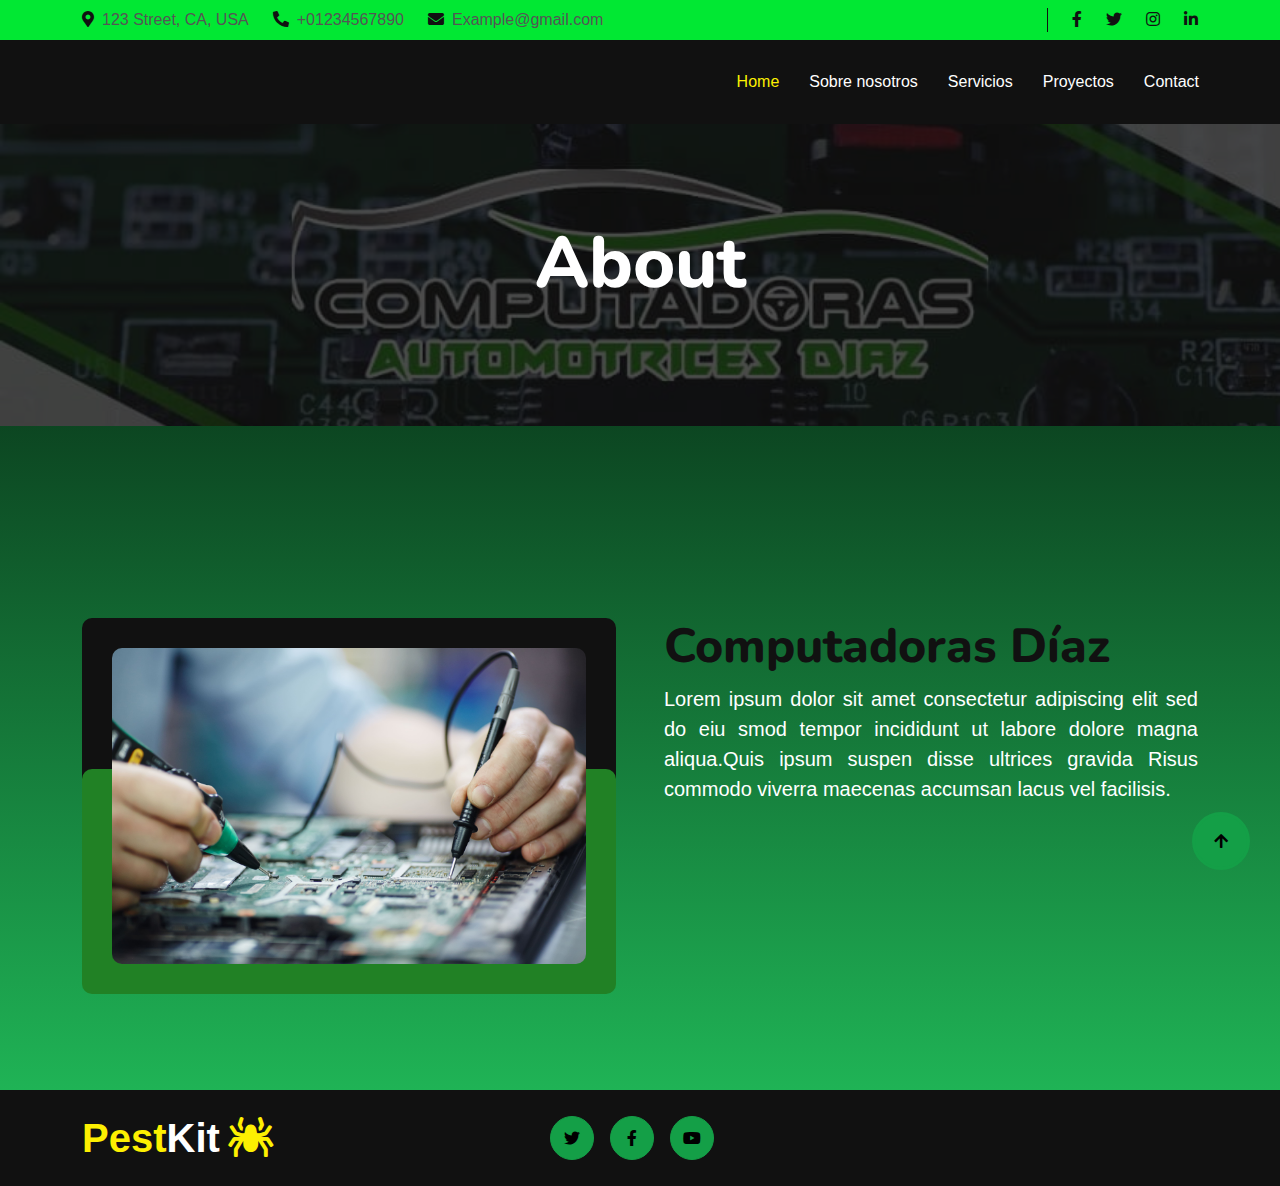
==== commit fd0c9591: "edicion de diseño en todas las vistas" ====
--- a/about.html
+++ b/about.html
@@ -3,7 +3,7 @@
 
     <head>
         <meta charset="utf-8">
-        <title>ComputadorasDiaz Sobre Nosotros</title>
+        <title>Sobre Nosotros</title>
         <meta content="width=device-width, initial-scale=1.0" name="viewport">
         <meta content="" name="keywords">
         <meta content="" name="description">
@@ -50,8 +50,6 @@
                             <form method="post" action="index.html">
                                 <div class="form-group">
                                     <div class="d-flex">
-                                        <input type="search" class="form-control border-0 rounded-pill" name="search-input" value="" placeholder="Search Here" required=""/>
-                                        <button type="submit" value="Search Now!" class="btn"><i class="fa fa-search text-dark"></i></button>
                                     </div>
                                 </div>
                             </form>
@@ -80,22 +78,13 @@
                     </button>
                     <div class="collapse navbar-collapse me-n3" id="navbarCollapse">
                         <div class="navbar-nav ms-auto">
-                            <a href="index.html" class="nav-item nav-link">Home</a>
-                            <a href="about.html" class="nav-item nav-link active">About</a>
-                            <a href="service.html" class="nav-item nav-link">Services</a>
-                            <a href="project.html" class="nav-item nav-link">Projects</a>
-                            <div class="nav-item dropdown">
-                                <a href="#" class="nav-link dropdown-toggle" data-bs-toggle="dropdown">Pages</a>
-                                <div class="dropdown-menu m-0 bg-primary">
-                                    <a href="price.html" class="dropdown-item">Pricing Plan</a>
-                                    <a href="blog.html" class="dropdown-item">Blog Post</a>
-                                    <a href="team.html" class="dropdown-item">Team Members</a>
-                                    <a href="testimonial.html" class="dropdown-item">Testimonial</a>
-                                    <a href="404.html" class="dropdown-item">404 Page</a>
-                                </div>
-                            </div>
+                            <a href="index.html" class="nav-item nav-link active">Home</a>
+                            <a href="about.html" class="nav-item nav-link">Sobre nosotros</a>
+                            <a href="service.html" class="nav-item nav-link">Servicios</a>
+                            <a href="project.html" class="nav-item nav-link">Proyectos</a>
                             <a href="contact.html" class="nav-item nav-link">Contact</a>
                         </div>
+                    </div>
                     </div>
                 </nav>
             </div>
@@ -121,7 +110,7 @@
                 <div class="row g-5">
                     <div class="col-lg-6 col-md-12 wow fadeInUp" data-wow-delay=".3s">
                         <div class="about-img">
-                            <img src="img/imagen3.jpg" class="img-fluid h-100" alt="img">
+                            <img src="img/imagen1.jpg" class="img-fluid h-100" alt="img">
                            
                         </div>
                     </div>
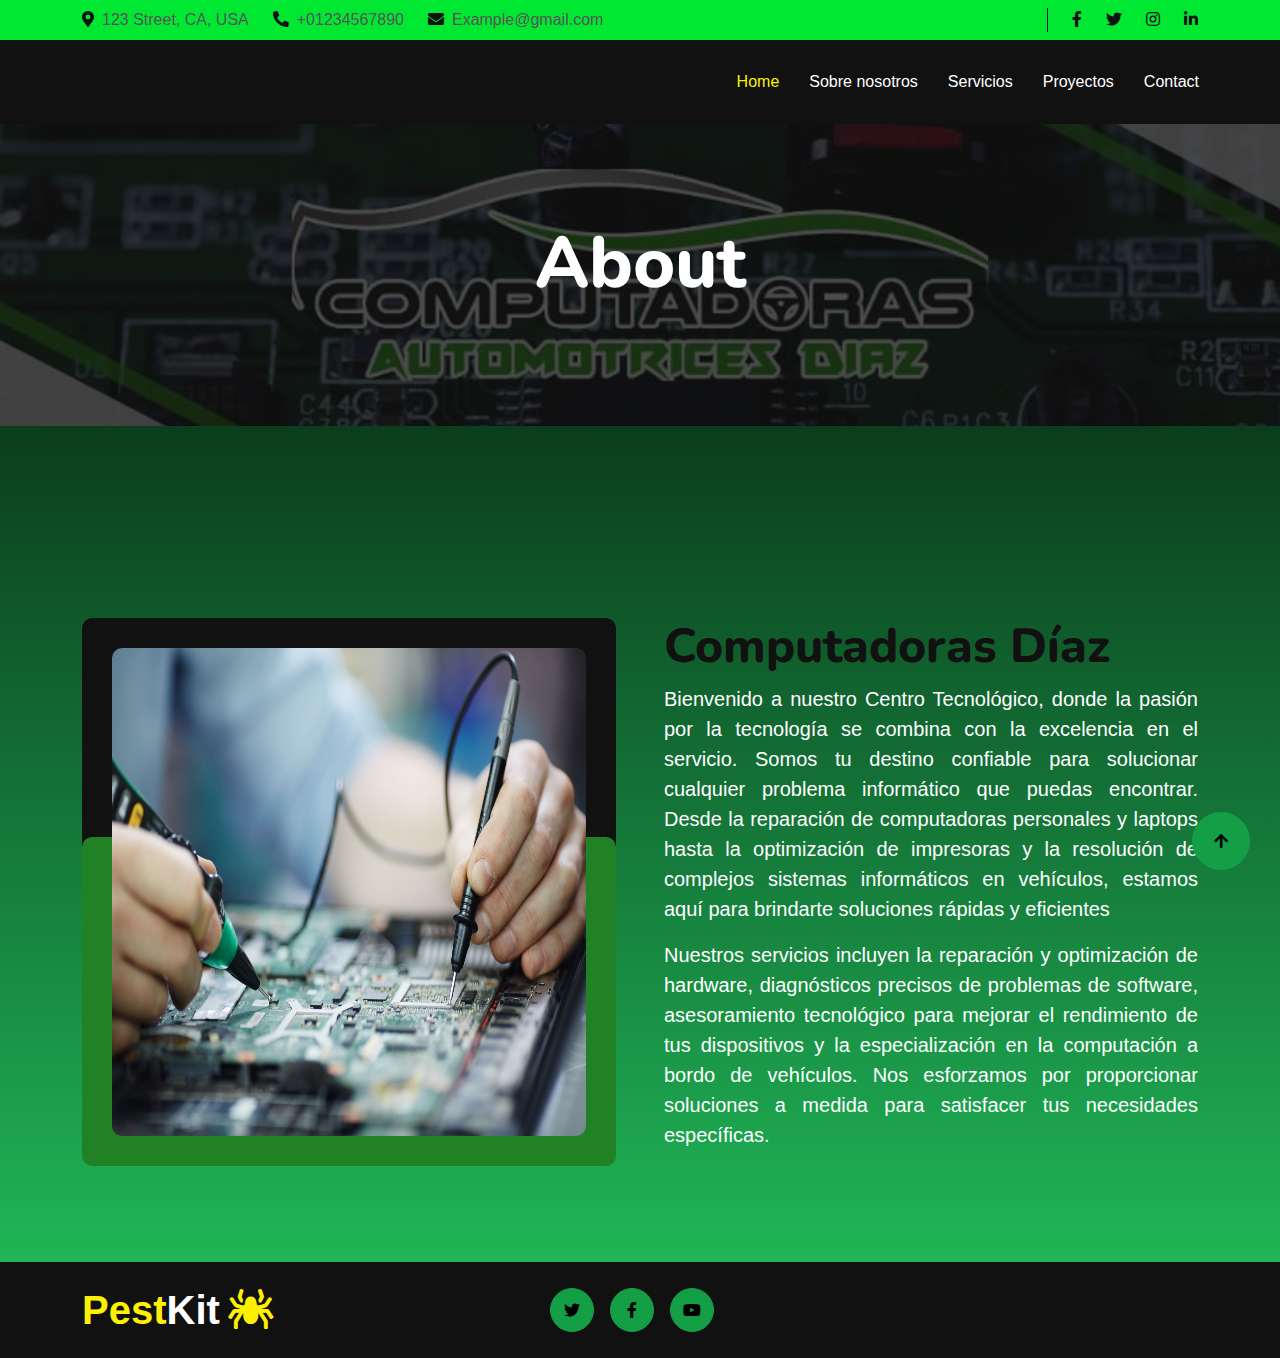
==== commit 30e52b54: "Texto de about" ====
--- a/about.html
+++ b/about.html
@@ -117,8 +117,8 @@
                     <div class="col-lg-6 col-md-12 wow fadeInUp" data-wow-delay=".6s">
                         <div class="about-item overflow-hidden">
                             <h1 class="display-5 mb-2">Computadoras Díaz</h1>
-                            <p class="fs-5" style="text-align: justify;">Lorem ipsum dolor sit amet consectetur adipiscing elit sed do eiu smod tempor incididunt ut labore dolore magna aliqua.Quis ipsum suspen disse ultrices gravida Risus commodo viverra maecenas accumsan lacus vel facilisis.</p>
-                                
+                            <p class="fs-5" style="text-align: justify;"> Bienvenido a nuestro Centro Tecnológico, donde la pasión por la tecnología se combina con la excelencia en el servicio. Somos tu destino confiable para solucionar cualquier problema informático que puedas encontrar. Desde la reparación de computadoras personales y laptops hasta la optimización de impresoras y la resolución de complejos sistemas informáticos en vehículos, estamos aquí para brindarte soluciones rápidas y eficientes</p>
+                                <P class="fs-5" style="text-align: justify;">Nuestros servicios incluyen la reparación y optimización de hardware, diagnósticos precisos de problemas de software, asesoramiento tecnológico para mejorar el rendimiento de tus dispositivos y la especialización en la computación a bordo de vehículos. Nos esforzamos por proporcionar soluciones a medida para satisfacer tus necesidades específicas.</P>
                             </div>
                         </div>
                     </div>
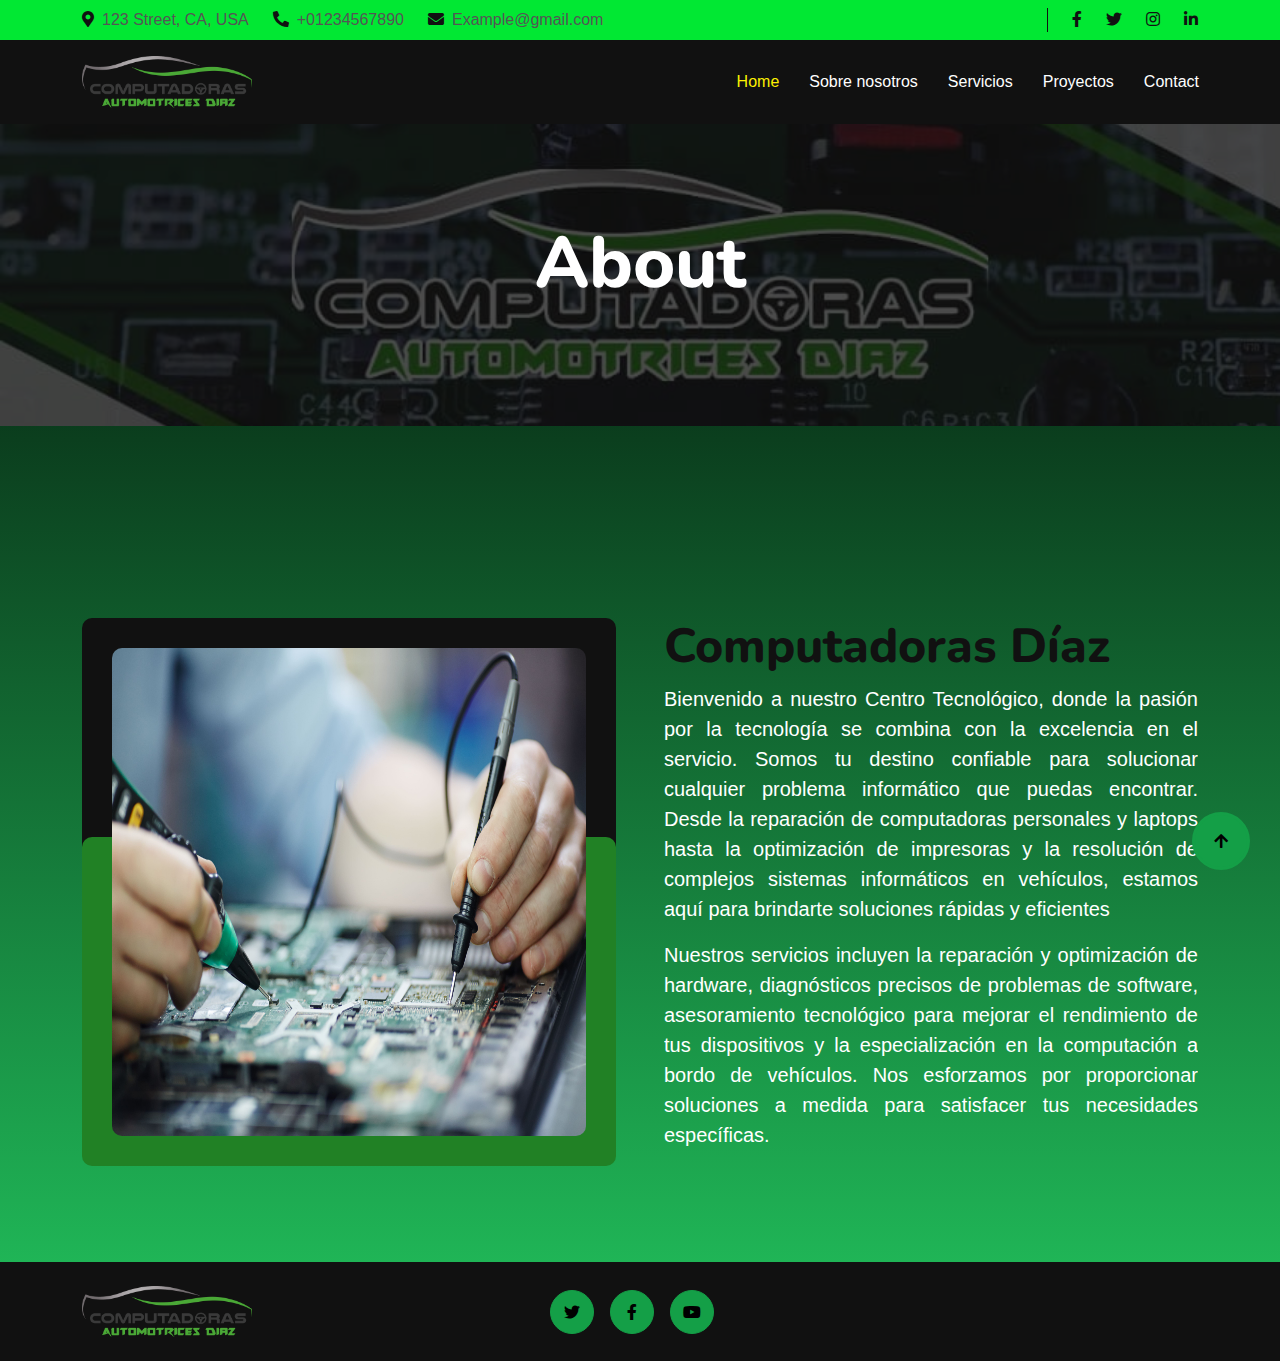
==== commit 70beba70: "logo, contactanos y about" ====
--- a/about.html
+++ b/about.html
@@ -72,6 +72,10 @@
             <div class="container">
                 <nav class="navbar navbar-dark navbar-expand-lg py-lg-0">
                     <a href="index.html" class="navbar-brand">
+                        <div class="logo">
+                            <img src="img/logos/logocom.png" class="img-fluid h-100" alt="img">
+                           
+                        </div>
                     </a>
                     <button class="navbar-toggler bg-primary" type="button" data-bs-toggle="collapse" data-bs-target="#navbarCollapse">
                         <span class="fa fa-bars text-dark"></span>
@@ -116,9 +120,9 @@
                     </div>
                     <div class="col-lg-6 col-md-12 wow fadeInUp" data-wow-delay=".6s">
                         <div class="about-item overflow-hidden">
-                            <h1 class="display-5 mb-2">Computadoras Díaz</h1>
-                            <p class="fs-5" style="text-align: justify;"> Bienvenido a nuestro Centro Tecnológico, donde la pasión por la tecnología se combina con la excelencia en el servicio. Somos tu destino confiable para solucionar cualquier problema informático que puedas encontrar. Desde la reparación de computadoras personales y laptops hasta la optimización de impresoras y la resolución de complejos sistemas informáticos en vehículos, estamos aquí para brindarte soluciones rápidas y eficientes</p>
-                                <P class="fs-5" style="text-align: justify;">Nuestros servicios incluyen la reparación y optimización de hardware, diagnósticos precisos de problemas de software, asesoramiento tecnológico para mejorar el rendimiento de tus dispositivos y la especialización en la computación a bordo de vehículos. Nos esforzamos por proporcionar soluciones a medida para satisfacer tus necesidades específicas.</P>
+                            <h1 class="display-5 mb-2 lento">Computadoras Díaz</h1>
+                            <p class="fs-5 " style="text-align: justify;"> Bienvenido a nuestro Centro Tecnológico, donde la pasión por la tecnología se combina con la excelencia en el servicio. Somos tu destino confiable para solucionar cualquier problema informático que puedas encontrar. Desde la reparación de computadoras personales y laptops hasta la optimización de impresoras y la resolución de complejos sistemas informáticos en vehículos, estamos aquí para brindarte soluciones rápidas y eficientes</p>
+                                <P class="fs-5 " style="text-align: justify;">Nuestros servicios incluyen la reparación y optimización de hardware, diagnósticos precisos de problemas de software, asesoramiento tecnológico para mejorar el rendimiento de tus dispositivos y la especialización en la computación a bordo de vehículos. Nos esforzamos por proporcionar soluciones a medida para satisfacer tus necesidades específicas.</P>
                             </div>
                         </div>
                     </div>
@@ -135,7 +139,10 @@
             <div class="container">
                 <div class="row">
                     <div class="col-md-4 text-center text-md-start mb-3 mb-md-0">
-                        <a href="#" class="text-primary mb-0 display-6">Pest<span class="text-white">Kit</span><i class="fa fa-spider text-primary ms-2"></i></a>
+                        <div class="logo">
+                            <img src="img/logos/logocom.png" class="img-fluid h-100" alt="img">
+                           
+                        </div>
                     </div>
                     <div class="col-md-4 copyright-btn text-center text-md-start mb-3 mb-md-0 flex-shrink-0">
                         <a class="btn btn-primary rounded-circle me-3 copyright-icon" href=""><i class="fab fa-twitter"></i></a>
--- a/css/style.css
+++ b/css/style.css
@@ -266,6 +266,14 @@
     overflow: hidden;
 }
 
+.logo{
+    width: 170px;
+    max-width: 100%;
+    height: auto;
+    vertical-align: middle;
+
+}
+
 .about-img::before {
     content: "";
     width: 100%;
@@ -765,6 +773,37 @@
     display: flex;
     align-items: center; 
     justify-content: center;
+
+}
+
+.lento{
+        animation-duration: 3s;
+        animation-name: slidein;
+}
+      
+      @keyframes slidein {
+        from {
+          margin-left: 100%;
+          width: 300%;
+        }
+      
+        to {
+          margin-left: 0%;
+          width: 100%;
+        }
+      }
+      
+.letras-b{
+    font-size: 200%;
+    color:aliceblue;
+    text-align: center;
+
+}
+.letras-ba{
+    font-size: 150%;
+    color:aliceblue;
+    text-align: center;
+
 }
 
 /*** Copywright End ***/
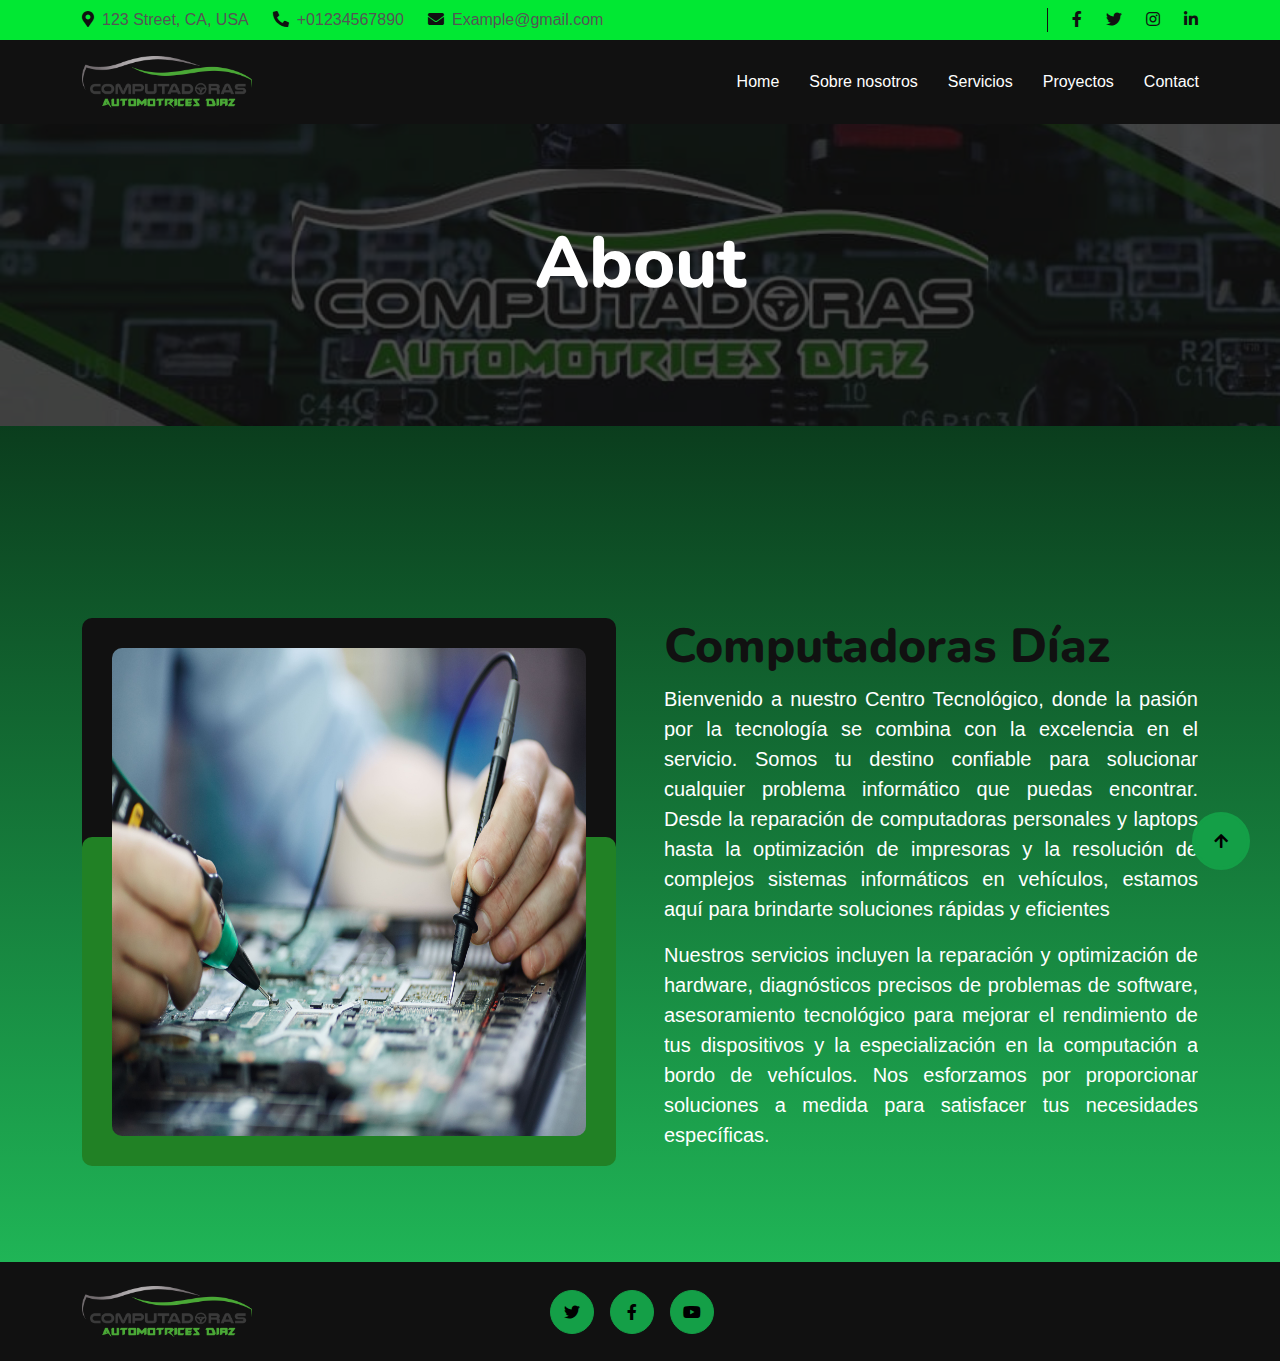
==== commit da660255: "servicios" ====
--- a/about.html
+++ b/about.html
@@ -82,7 +82,7 @@
                     </button>
                     <div class="collapse navbar-collapse me-n3" id="navbarCollapse">
                         <div class="navbar-nav ms-auto">
-                            <a href="index.html" class="nav-item nav-link active">Home</a>
+                            <a href="index.html" class="nav-item nav-link">Home</a>
                             <a href="about.html" class="nav-item nav-link">Sobre nosotros</a>
                             <a href="service.html" class="nav-item nav-link">Servicios</a>
                             <a href="project.html" class="nav-item nav-link">Proyectos</a>
--- a/css/style.css
+++ b/css/style.css
@@ -273,6 +273,13 @@
     vertical-align: middle;
 
 }
+.imagenesservice{
+    width: 170px;
+    max-width: 100%;
+    height: auto;
+    vertical-align: middle;
+
+}
 
 .about-img::before {
     content: "";
@@ -376,7 +383,7 @@
     height: 100%;
     margin-top: -50%;
     margin-left: -50%;
-    background: var(--bs-primary);
+    background: #004a0a;
     color: var(--bs-dark);
     
 } 
@@ -775,7 +782,7 @@
     justify-content: center;
 
 }
-
+/***styles de contactos***/
 .lento{
         animation-duration: 3s;
         animation-name: slidein;
@@ -805,5 +812,19 @@
     text-align: center;
 
 }
-
+/*** styles de servicios***/
+
+.imageneservice{
+    width: 5000px;
+    max-width: 5000%;
+    height: auto;
+    vertical-align: middle;
+
+}
+.letras-ser{
+    font-size: 150%;
+    color:rgb(0, 0, 0);
+    text-align: center;
+
+}
 /*** Copywright End ***/
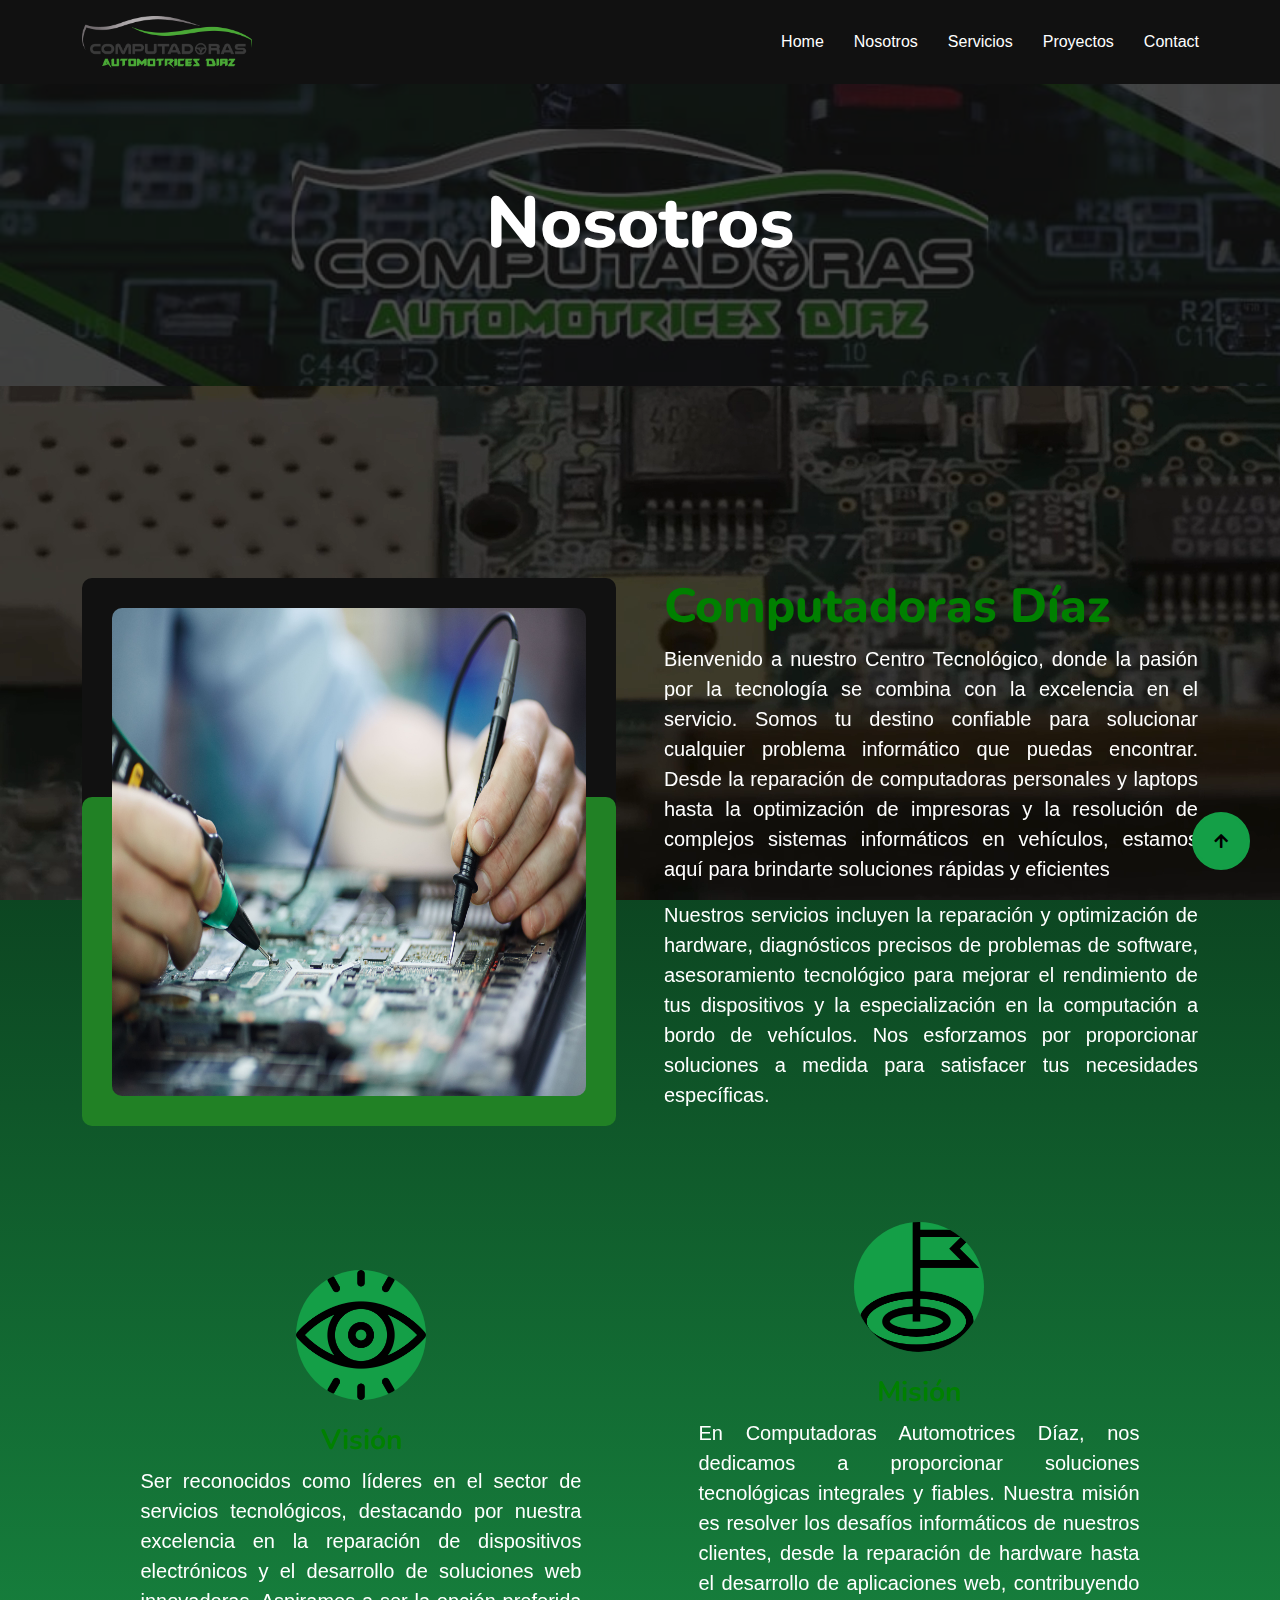
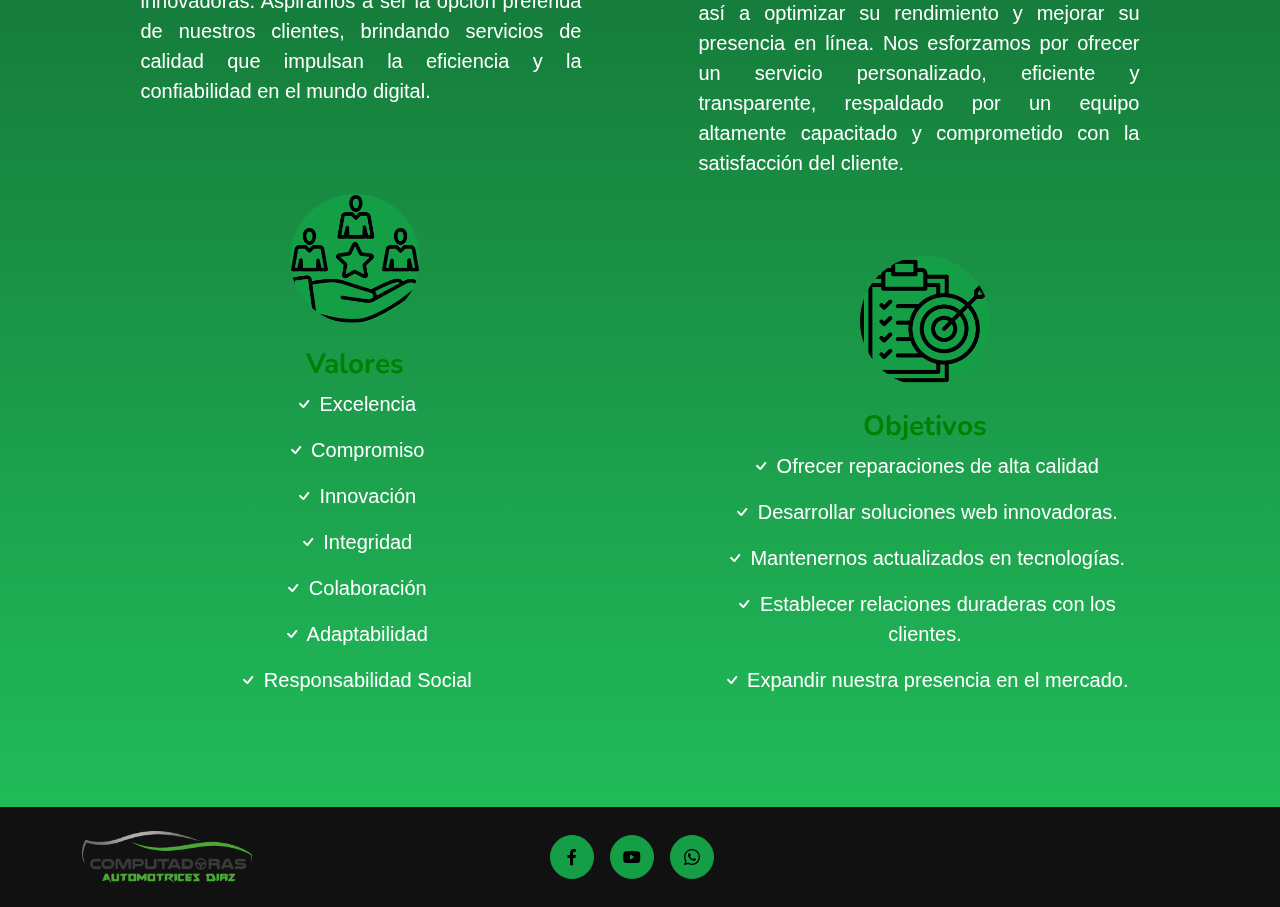
==== commit 90422b99: "casi terminado" ====
--- a/about.html
+++ b/about.html
@@ -37,6 +37,7 @@
         <!-- Spinner End -->
 
         <!-- Topbar Start -->
+         <!--
         <div class="container-fluid topbar-top bg-primary">
             <div class="container">
                 <div class="d-flex justify-content-between topbar py-2">
@@ -64,6 +65,7 @@
                 </div>
             </div>
         </div>
+         -->
         <!-- Topbar End -->
 
 
@@ -83,7 +85,7 @@
                     <div class="collapse navbar-collapse me-n3" id="navbarCollapse">
                         <div class="navbar-nav ms-auto">
                             <a href="index.html" class="nav-item nav-link">Home</a>
-                            <a href="about.html" class="nav-item nav-link">Sobre nosotros</a>
+                            <a href="about.html" class="nav-item nav-link">Nosotros</a>
                             <a href="service.html" class="nav-item nav-link">Servicios</a>
                             <a href="project.html" class="nav-item nav-link">Proyectos</a>
                             <a href="contact.html" class="nav-item nav-link">Contact</a>
@@ -99,7 +101,7 @@
         <!-- Page Header Start -->
         <div class="container-fluid page-header py-5">
             <div class="container text-center py-5">
-                <h1 class="display-2 text-white mb-4 animated slideInDown">About</h1>
+                <h1 class="display-2 text-white mb-4 animated slideInDown">Nosotros</h1>
                 <nav aria-label="breadcrumb">
                   
                 </nav>
@@ -120,7 +122,7 @@
                     </div>
                     <div class="col-lg-6 col-md-12 wow fadeInUp" data-wow-delay=".6s">
                         <div class="about-item overflow-hidden">
-                            <h1 class="display-5 mb-2 lento">Computadoras Díaz</h1>
+                            <h1 class="display-5 mb-2 lento" style="color: green;">Computadoras Díaz</h1>
                             <p class="fs-5 " style="text-align: justify;"> Bienvenido a nuestro Centro Tecnológico, donde la pasión por la tecnología se combina con la excelencia en el servicio. Somos tu destino confiable para solucionar cualquier problema informático que puedas encontrar. Desde la reparación de computadoras personales y laptops hasta la optimización de impresoras y la resolución de complejos sistemas informáticos en vehículos, estamos aquí para brindarte soluciones rápidas y eficientes</p>
                                 <P class="fs-5 " style="text-align: justify;">Nuestros servicios incluyen la reparación y optimización de hardware, diagnósticos precisos de problemas de software, asesoramiento tecnológico para mejorar el rendimiento de tus dispositivos y la especialización en la computación a bordo de vehículos. Nos esforzamos por proporcionar soluciones a medida para satisfacer tus necesidades específicas.</P>
                             </div>
@@ -130,6 +132,140 @@
             </div>
         </div>
         <!-- About End -->
+
+    <!-- =======Alt Services Section 2 ======= -->
+    <section id="alt-services-2" class="alt-services section-bg">
+
+        <div class="u-align-left u-container-style u-list-item u-repeater-item u-shape-rectangle u-list-item-1" data-animation-name="customAnimationIn" data-animation-duration="1250">
+
+            <div class="container" data-aos="fade-up">
+
+                
+                <section id="alt-services-2" class="alt-services section-bg">
+
+                    <div class="u-align-left u-container-style u-list-item u-repeater-item u-shape-rectangle u-list-item-1" data-animation-name="customAnimationIn" data-animation-duration="1250">
+                        <video src="img/videoAbout1.mp4" autoplay="true" muted="true" loop="true" poster="img/videoAbout1.mp4" class="video3"></video>
+
+                        <div class="container" data-aos="fade-up">
+                            
+                            <div class="row justify-content-around gy-4">
+                                <div class="col-lg-5 d-flex flex-column justify-content-center">
+                                    <img src="img/about/vision-min.png" class="imagenpng mb-4 rounded-circle services-inner-iconabout">
+                                    <h3 class="text-center" style="color: green;"> Visión</h3>
+                                    <p class="fs-5 " style="text-align: justify;">
+                                        Ser reconocidos como líderes en el sector de servicios tecnológicos, destacando por nuestra excelencia en la reparación de dispositivos electrónicos y el desarrollo de soluciones web innovadoras. Aspiramos a ser la opción preferida de nuestros clientes, brindando servicios de calidad que impulsan la eficiencia y la confiabilidad en el mundo digital.                    </p>
+                
+                                    <div class="icon-box d-flex position-relative" data-aos="fade-up" data-aos-delay="100">
+                
+                                    </div><!-- End Icon Box -->
+                
+                
+                                    <div data-aos="fade-up" data-aos-delay="200">
+                
+                                    </div><!-- End Icon Box -->
+                                    <br>
+                                    <br>
+                                    <br>
+
+
+                                    
+                
+                
+                                </div>
+                                <div class="col-lg-5 d-flex flex-column justify-content-center">
+                                <img src="img/about/mision-min.png" class="imagenpng mb-4 rounded-circle services-inner-iconabout">
+                                    <h3 class="text-center" style="color: green;">Misión</h3>
+                                    <p class="fs-5 " style="text-align: justify;">
+                                        En Computadoras Automotrices Díaz, nos dedicamos a proporcionar soluciones tecnológicas integrales y fiables. Nuestra misión es resolver los desafíos informáticos de nuestros clientes, desde la reparación de hardware hasta el desarrollo de aplicaciones web, contribuyendo así a optimizar su rendimiento y mejorar su presencia en línea. Nos esforzamos por ofrecer un servicio personalizado, eficiente y transparente, respaldado por un equipo altamente capacitado y comprometido con la satisfacción del cliente.                    </p>
+                
+                                    <div class="icon-box d-flex position-relative" data-aos="fade-up" data-aos-delay="100">
+                                    </div><!-- End Icon Box -->
+                
+                                    <div class="icon-box d-flex position-relative" data-aos="fade-up" data-aos-delay="200">
+                
+                                    </div><!-- End Icon Box -->
+                
+                                </div>
+                            </div>
+                
+                        </div>
+                    </div>
+                </section><!-- End Alt Services Section 2 -->
+                <div class="row justify-content-around gy-4">
+                    <div class="col-lg-5 d-flex flex-column justify-content-center">
+                        <img src="img/about/valores-min.png" class="imagenpng mb-4 rounded-circle services-inner-iconabout">
+                        <h3 class="text-center" style="color: green;">Valores</h3>
+                        <p class="fs-5 bi bi-check text-center" style="text-align: justify;">
+                            Excelencia
+                       </p>
+                            <p class="fs-5 bi bi-check text-center" style="text-align: justify;">
+                           Compromiso
+                           </p>
+                           <p class="fs-5 bi bi-check text-center" style="text-align: justify;">
+                           Innovación
+                           </p>
+                           <p class="fs-5 bi bi-check text-center" style="text-align: justify;">
+                           Integridad
+                           </p>
+                           <p class="fs-5 bi bi-check text-center" style="text-align: justify;">
+                           Colaboración
+                           </p>
+                           <p class="fs-5 bi bi-check text-center" style="text-align: justify;">
+                           Adaptabilidad
+                           </p>
+                           <p class="fs-5 bi bi-check text-center" style="text-align: justify;">
+                           Responsabilidad Social
+                           </p>
+                           
+                   
+                       <div class="icon-box d-flex position-relative" data-aos="fade-up" data-aos-delay="100">
+   
+
+                        <div class="icon-box d-flex position-relative" data-aos="fade-up" data-aos-delay="100">
+
+                        </div><!-- End Icon Box -->
+
+                    </div><!-- End Icon Box -->
+
+                </div>
+
+                    <div class="col-lg-5 d-flex flex-column justify-content-center">
+                        <img src="img/about/objetivos-min.png" class="imagenpng mb-4 rounded-circle services-inner-iconabout">
+                        <h3 class="text-center" style="color: green;">Objetivos</h3>
+                        <p class="fs-5 bi bi-check text-center" style="text-align: justify;">
+                            Ofrecer reparaciones de alta calidad
+                        </p>
+                        <p class="fs-5 bi bi-check text-center" style="text-align: justify;">
+                                Desarrollar soluciones web innovadoras.
+                            </p>
+                            <p class="fs-5 bi bi-check text-center" style="text-align: justify;">
+                                Mantenernos actualizados en tecnologías.
+                            </p>
+                            <p class="fs-5 bi bi-check text-center" style="text-align: justify;">
+                                Establecer relaciones duraderas con los clientes.
+                            </p>
+                            <p class="fs-5 bi bi-check text-center" style="text-align: justify;">
+                                Expandir nuestra presencia en el mercado.
+                                                    </p>
+
+                        <div class="icon-box d-flex position-relative" data-aos="fade-up" data-aos-delay="100">
+                        </div><!-- End Icon Box -->
+
+                        <div class="icon-box d-flex position-relative" data-aos="fade-up" data-aos-delay="200">
+
+                        </div><!-- End Icon Box -->
+
+                    </div>
+                </div>
+
+            </div>
+        </div>
+    </section><!-- End Alt Services Section 2 -->
+    <br>
+    <br>
+    <br>
+<br>
+
 
 
 
@@ -145,9 +281,10 @@
                         </div>
                     </div>
                     <div class="col-md-4 copyright-btn text-center text-md-start mb-3 mb-md-0 flex-shrink-0">
-                        <a class="btn btn-primary rounded-circle me-3 copyright-icon" href=""><i class="fab fa-twitter"></i></a>
+                        <!--<a class="btn btn-primary rounded-circle me-3 copyright-icon" href=""><i class="fab fa-twitter"></i></a>-->
                         <a class="btn btn-primary rounded-circle me-3 copyright-icon" href="https://www.facebook.com/compusdiaz/"><i class="fab fa-facebook-f"></i></a>
-                        <a class="btn btn-primary rounded-circle me-3 copyright-icon" href=""><i class="fab fa-youtube"></i></a>
+                        <a class="btn btn-primary rounded-circle me-3 copyright-icon" href="https://www.youtube.com/@C3AutomotiveSoftware"><i class="fab fa-youtube"></i></a>
+                        <a class="btn btn-primary rounded-circle me-3 copyright-icon" href=" https://wa.me/526313149769"><i class="fab fabi bi-whatsapp"></i></a>
                     </div>
                     <div class="col-md-4 my-auto text-center text-md-end text-white">
                         <!--/*** This template is free as long as you keep the below author’s credit link/attribution link/backlink. ***/-->
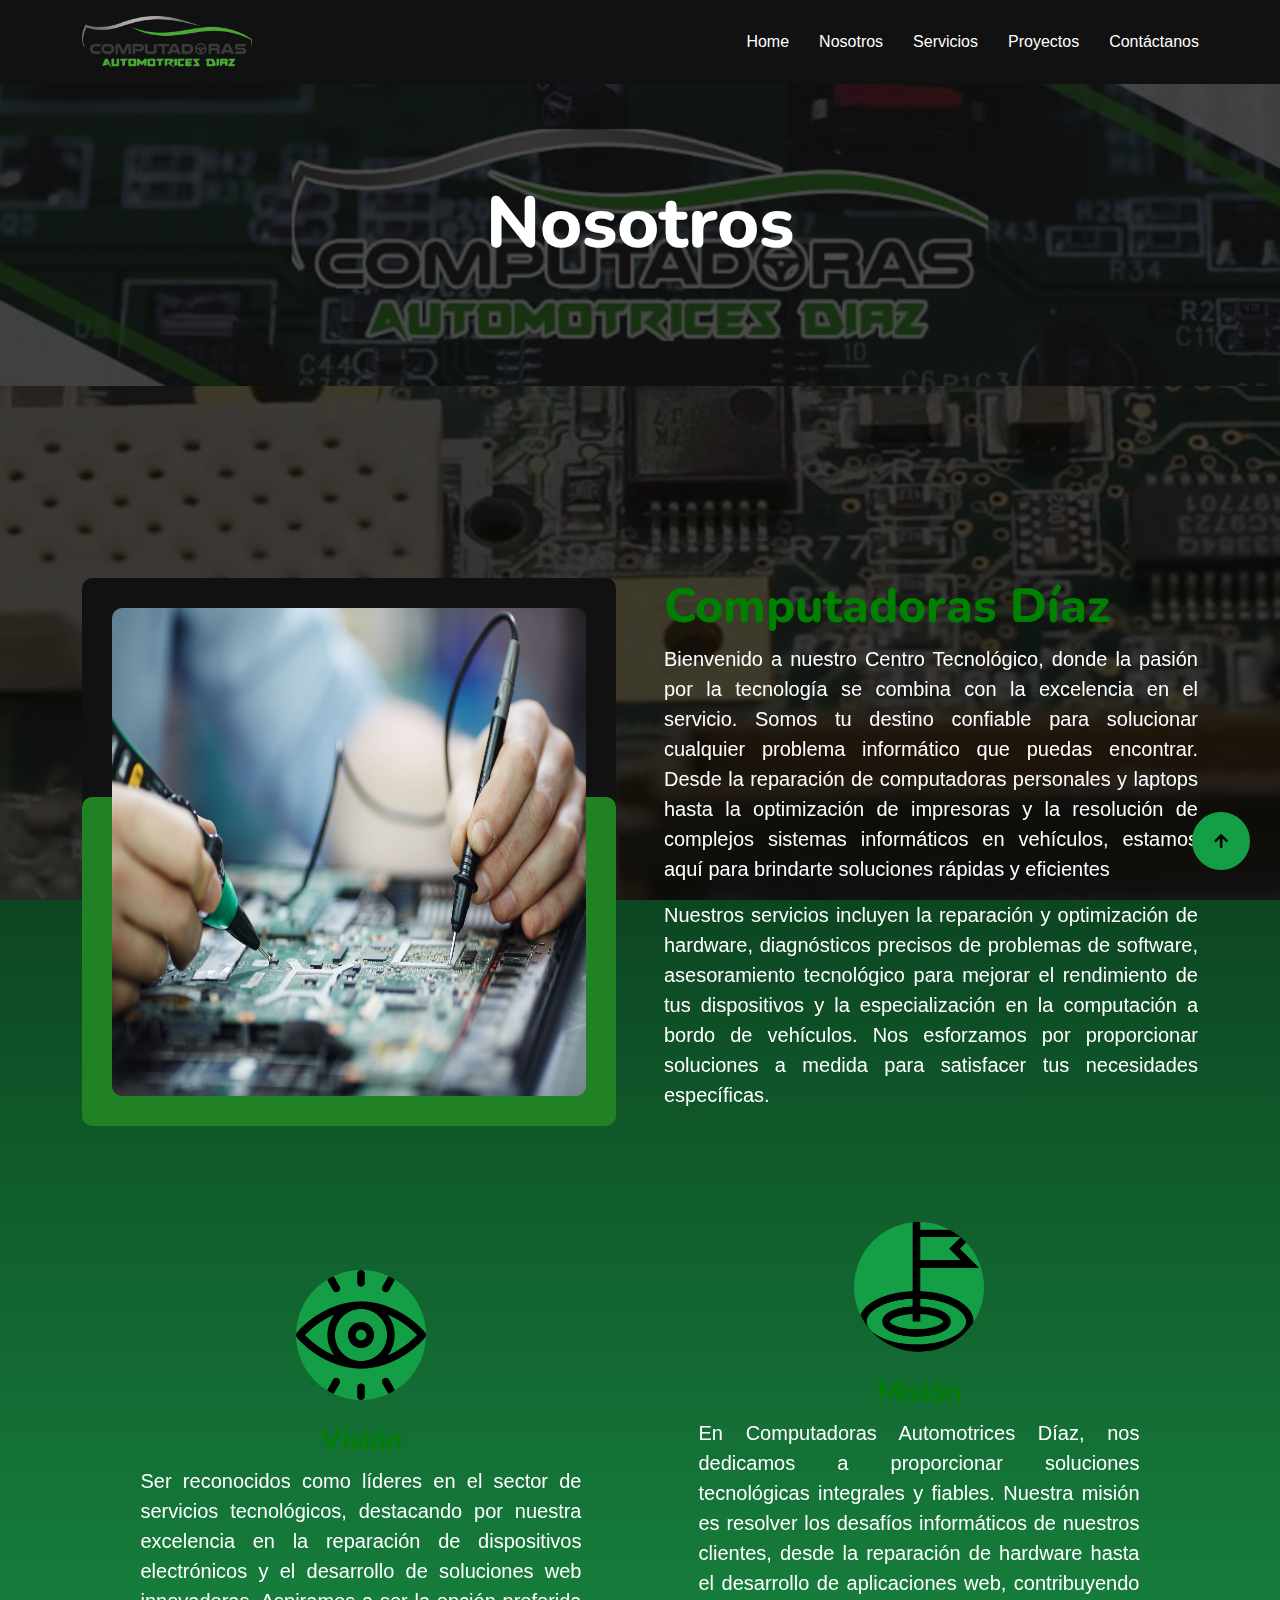
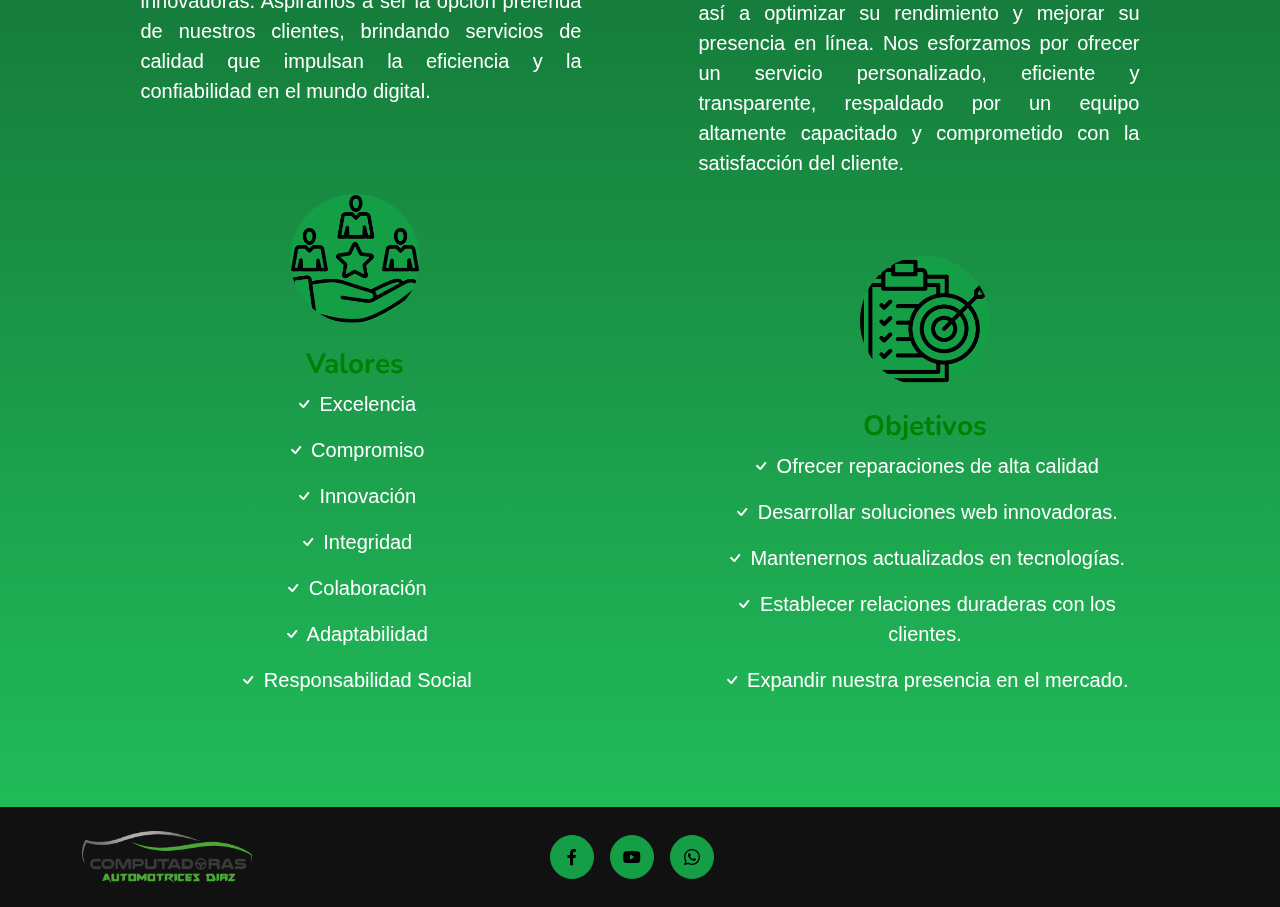
==== commit aa473222: "listo" ====
--- a/about.html
+++ b/about.html
@@ -88,7 +88,7 @@
                             <a href="about.html" class="nav-item nav-link">Nosotros</a>
                             <a href="service.html" class="nav-item nav-link">Servicios</a>
                             <a href="project.html" class="nav-item nav-link">Proyectos</a>
-                            <a href="contact.html" class="nav-item nav-link">Contact</a>
+                            <a href="contact.html" class="nav-item nav-link">Contáctanos</a>
                         </div>
                     </div>
                     </div>
--- a/css/style.css
+++ b/css/style.css
@@ -268,11 +268,11 @@
 @media (max-width: 768px) {
     .carousel-item {
         width: 100%;
-        height: 400px;
+        height: 200px;
     }
 
     .carousel-item img {
-        height: 400px;
+        height: 40px;
     }
 
     .carousel-control-prev,
@@ -635,7 +635,7 @@
 /*** Call To Action start ***/
 
 .call-to-action {
-    background: linear-gradient(rgba(0, 0, 0, .7), rgba(0, 0, 0, .7)), url(../img/carousel-1.jpg) center center no-repeat;
+    background: linear-gradient(rgba(0, 0, 0, .7), rgba(0, 0, 0, .7)), url(../img/indeximagen.jpeg) center center no-repeat;
     background-size: cover;
 }
 
@@ -1203,11 +1203,12 @@
 @media (min-width: 420px)
 {
 
-    .container3, .container-sm{
+  .container3, .container-md, .container-sm{
 
     
         .carousel-item img {
-            height: 40px;
+            height: 60px;
+            
         }
 
 
@@ -1216,13 +1217,13 @@
 
 @media (min-width: 1200px)
 {
-.container3, .container-lg, .container-md, .container-sm, .container-xl {
+  .container3, .container-md, .container-sm {
     max-width: 1140px;
 }
 }
 @media (min-width: 992px)
 {
-.container3, .container-lg, .container-md, .container-sm {
+  .container3, .container-md, .container-sm{
     max-width: 960px;
 }}
 
@@ -1302,7 +1303,7 @@
   border-radius: 16px;
   width: 400px;
   min-width: 250px;
-  min-height: 350px;
+  min-height: 50px;
   box-shadow: -1rem 0 3rem #000;
   padding: 1.5rem;
   transition: 0.2s;
@@ -1407,34 +1408,44 @@
 
 .card8:nth-child(1){
   z-index: 1;
+ background-image: url(/img/cards/board-453758_1280.jpg);
 }
 
 .card8:nth-child(2) {
   z-index: 2;
+  background-image: url(/img/cards/formateos.jpg);
 }
 .card8:nth-child(3) {
   z-index: 3;
+  background-image: url(/img/cards/actualizaciones.jpg);
 }
 .card8:nth-child(4) {
   z-index: 4;
+  background-image: url(/img/cards/reparacionesdecomputadorasdeautos.jpg);
 }
 .card8:nth-child(5) {
   z-index: 5;
+  background-image: url(/img/cards/reparaciondecomputadoras.jpg);
 }
 .card8:nth-child(6) {
   z-index: 6;
+  background-image: url(/img/cards/pagina\ web.jpg);
 }
 .card8:nth-child(7) {
   z-index: 7;
+  background-image: url(/img/cards/service-428540_1280.jpg);
 }
 .card8:nth-child(8) {
   z-index: 8;
+  background-image: url(/img/cards/virusymalware.jpg);
 }
 .card8:nth-child(9) {
   z-index: 9;
+  background-image: url(/img/cards/programar.jpg);
 }
 .card8:nth-child(10) {
   z-index: 10;
+  background-image: url(/img/cards/respaldo.jpg);
 }
 .card8:nth-child(11) {
     z-index: 11;
@@ -1472,4 +1483,9 @@
   }
 }
 }
-/****/+/****/
+
+.imgcards{
+  height: 50;
+   height: 50;
+}